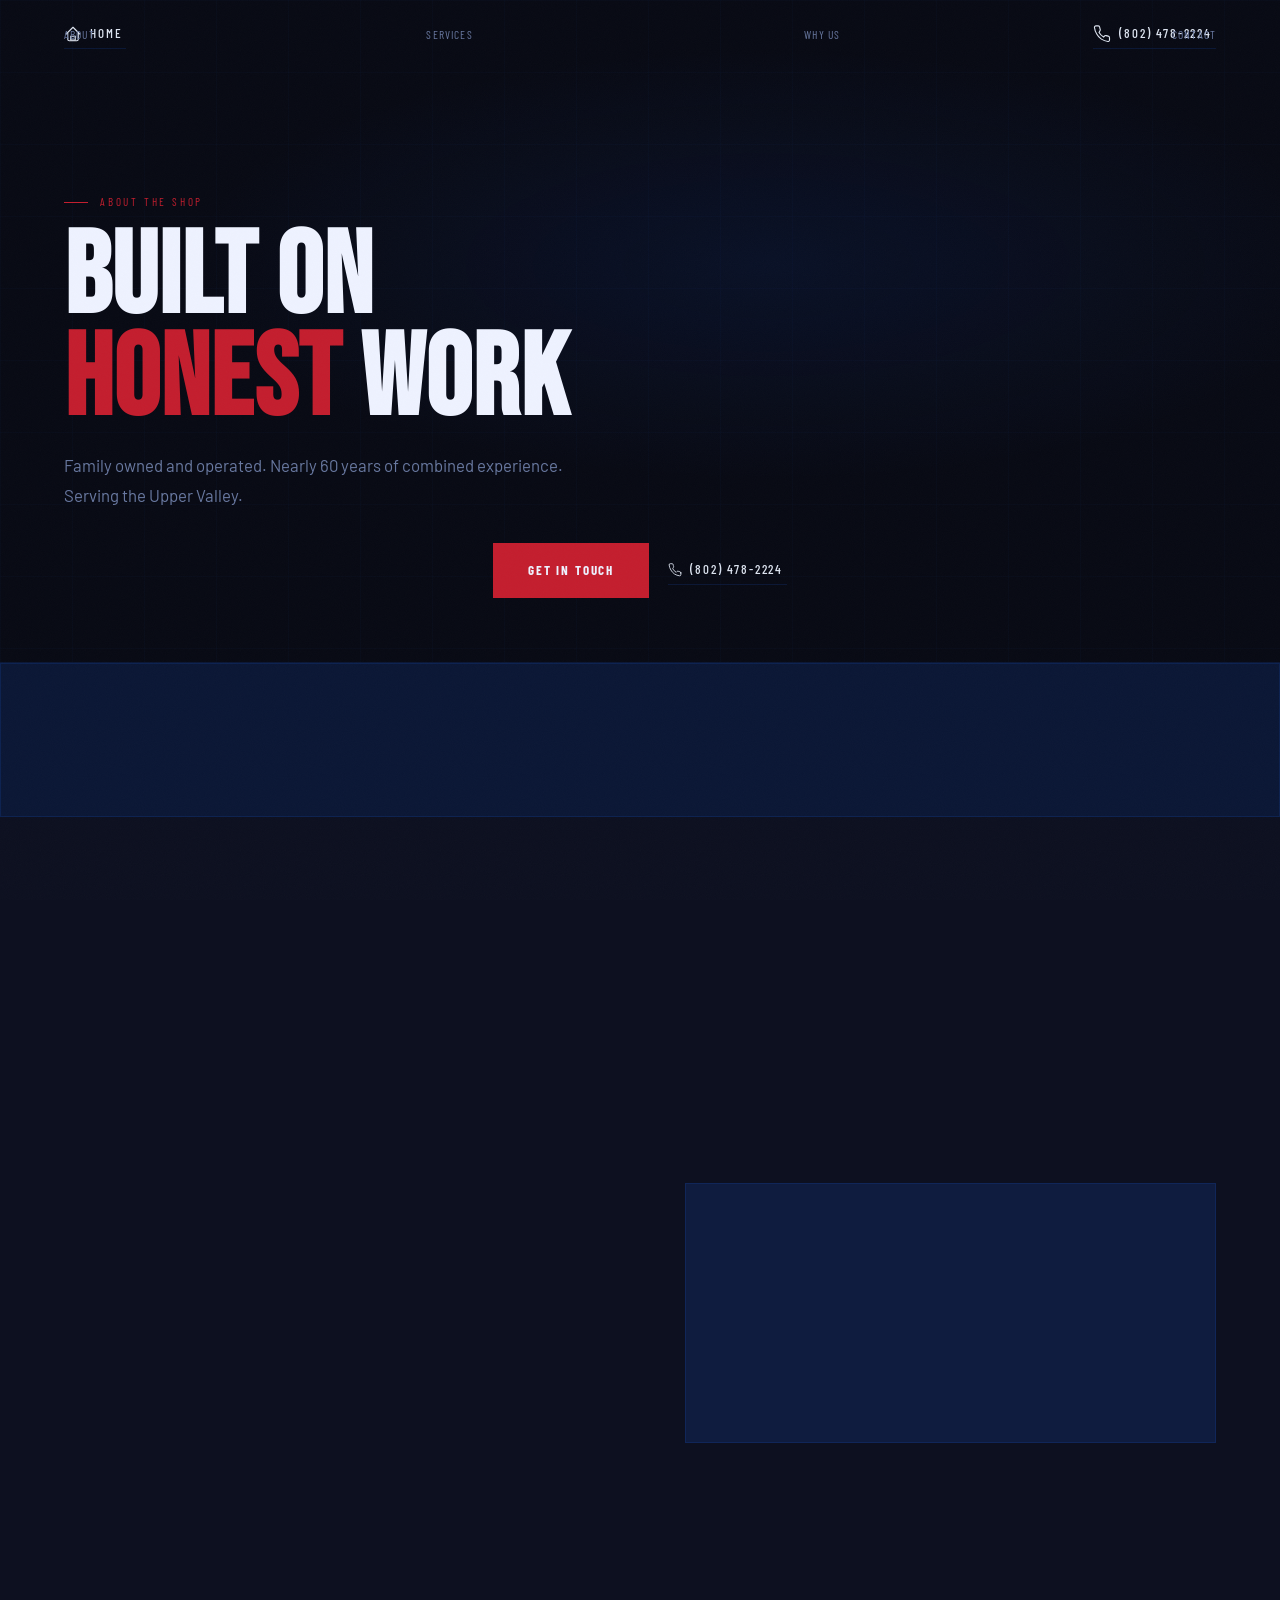
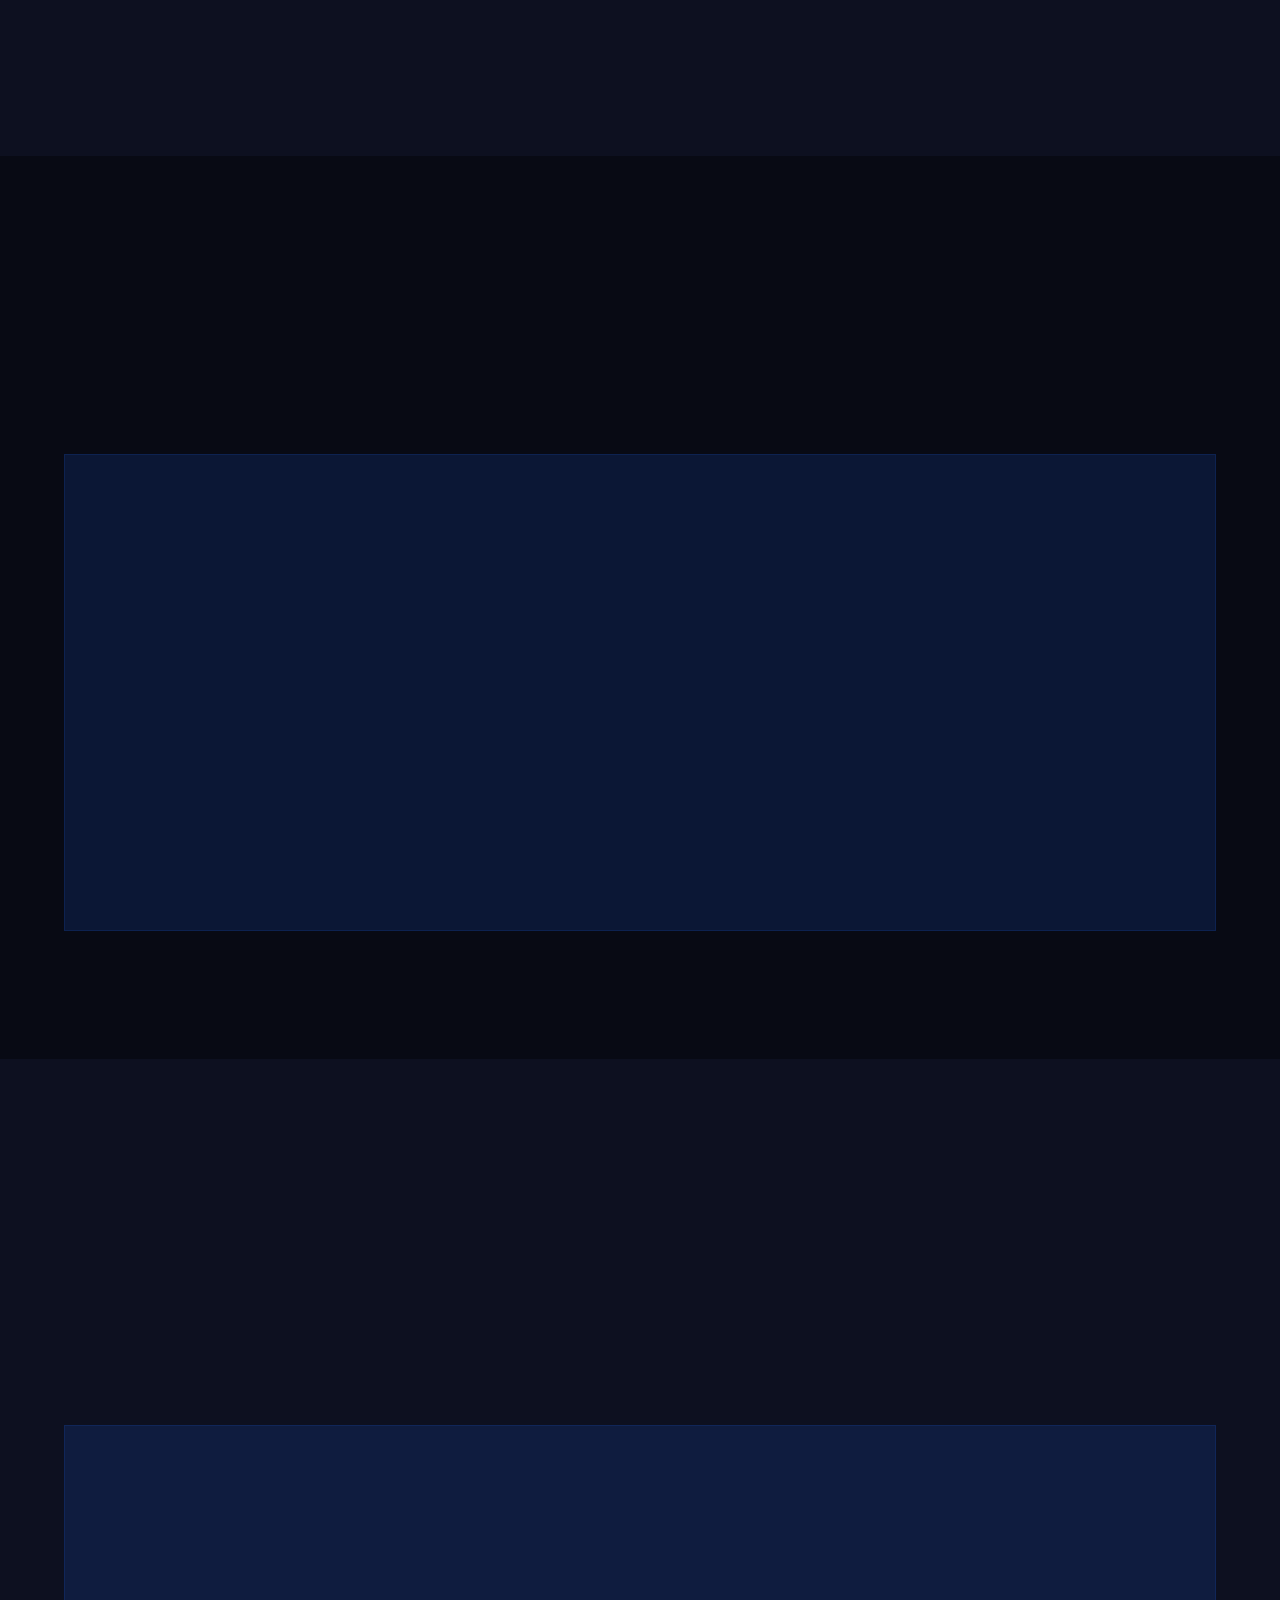
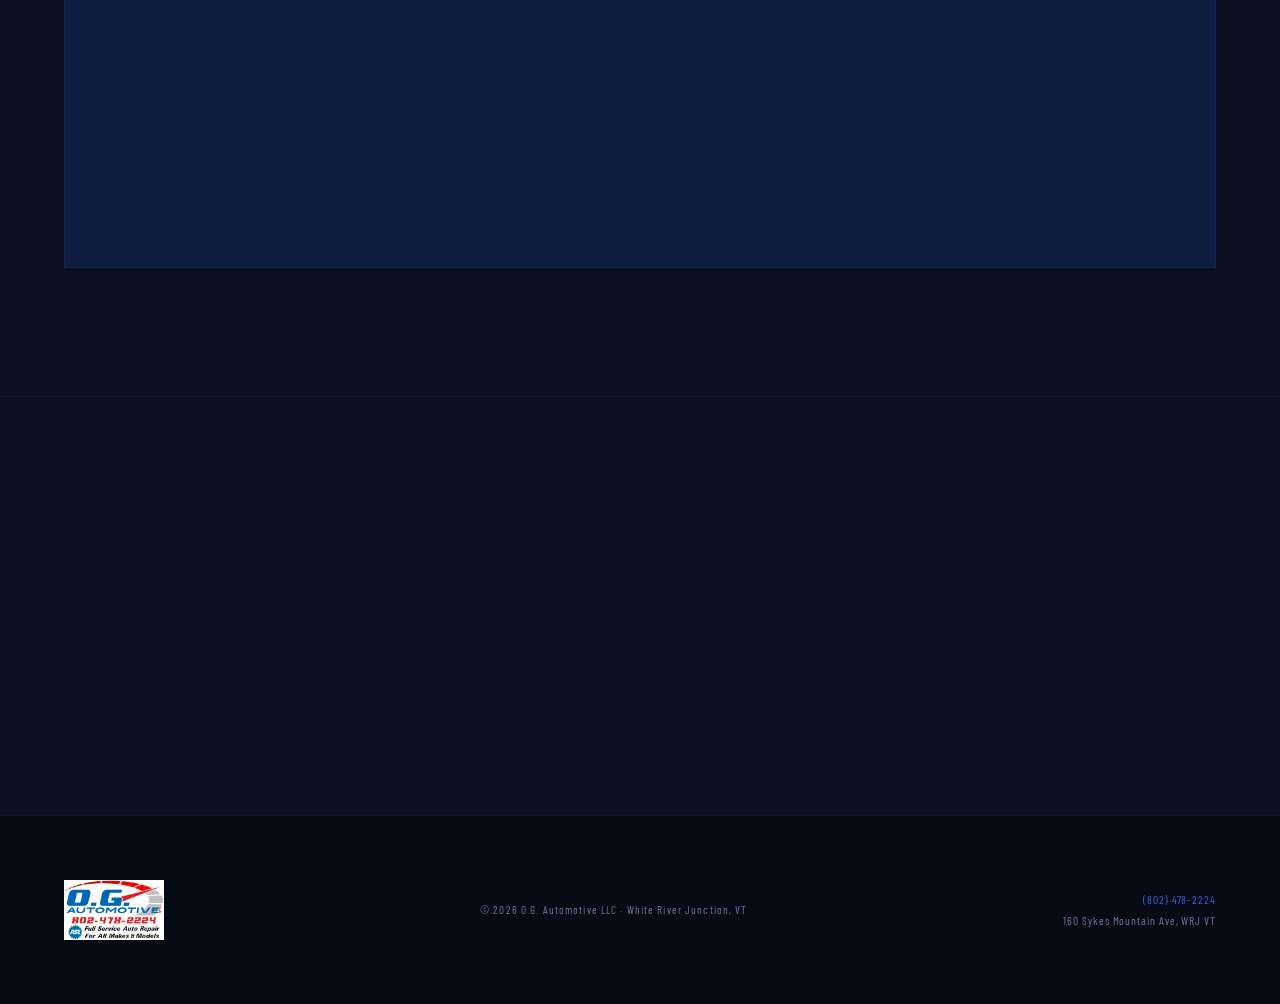
==== about.html @ ff028fd9 "Style home button like phone button with icon + text Home button now uses btn-ghost nav-btn classes " ====
<!DOCTYPE html>
<html lang="en">
<head>
  <meta charset="UTF-8" /><meta name="viewport" content="width=device-width, initial-scale=1.0" />
  <link rel="icon" href="photos/logo.jpg" type="image/jpeg" />
  <title>About — O.G. Automotive LLC</title>
  <meta name="description" content="15+ years of honest auto repair in White River Junction, Vermont. Meet our ASE-certified team." />
  <link rel="preconnect" href="https://fonts.googleapis.com" /><link rel="preconnect" href="https://fonts.gstatic.com" crossorigin />
  <link href="https://fonts.googleapis.com/css2?family=Bebas+Neue&family=Barlow+Condensed:wght@300;400;500;600;700;800&family=Barlow:wght@300;400;500;600&display=swap" rel="stylesheet" />
  <link rel="stylesheet" href="styles.css?v=34" />
  <style>
    /* ── STORY ── */
    #story { background:var(--charcoal); }
    .story-grid { display:grid; grid-template-columns:1fr 1fr; gap:clamp(3rem,7vw,7rem); align-items:start; margin-top:clamp(2.5rem,5vw,4rem); }
    .story-text p { color:var(--muted); font-size:1.02rem; line-height:1.85; margin-bottom:1.3rem; }
    .story-text p strong { color:var(--text); font-weight:500; }
    .story-aside { display:flex; flex-direction:column; gap:1px; background:var(--border); border:1px solid var(--border); }
    .story-quote {
      background:var(--steel); padding:2rem 1.8rem; position:relative;
    }
    .story-quote::before { content:'"'; font-family:var(--ff-display); font-size:6rem; color:rgba(26,82,204,.1); position:absolute; top:-.5rem; left:1rem; line-height:1; pointer-events:none; }
    .story-quote p { font-size:1.1rem; color:var(--text); line-height:1.8; font-style:italic; margin-bottom:.75rem; }
    .story-quote cite { font-family:var(--ff-ui); font-size:.75rem; letter-spacing:.1em; text-transform:uppercase; color:var(--muted); font-style:normal; }
    .story-tag { background:var(--steel-mid); padding:1.5rem 1.8rem; }
    .story-tag p { font-family:var(--ff-ui); font-size:.75rem; letter-spacing:.12em; text-transform:uppercase; color:var(--muted); line-height:1.7; }
    @media (max-width:768px) { .story-grid { grid-template-columns:1fr; } }

    /* ── VALUES ── */
    #values { background:var(--bg); }
    .values-grid { display:grid; grid-template-columns:repeat(2,1fr); gap:1px; background:var(--border); border:1px solid var(--border); margin-top:clamp(2.5rem,5vw,4rem); }
    .value-card { background:var(--steel); padding:2.5rem 2rem; position:relative; overflow:hidden; transition:background .3s; }
    .value-card::before { content:''; position:absolute; bottom:0; left:0; width:0; height:3px; background:linear-gradient(90deg,var(--blue),var(--red)); transition:width .45s cubic-bezier(.16,1,.3,1); }
    .value-card:hover { background:var(--steel-mid); }
    .value-card:hover::before { width:100%; }
    .value-icon { width:40px; height:40px; color:var(--red); margin-bottom:1.2rem; }
    .value-title { font-family:var(--ff-display); font-size:1.9rem; color:var(--white); line-height:1; margin-bottom:.6rem; }
    .value-desc { font-size:.9rem; color:var(--muted); line-height:1.7; }
    @media (max-width:640px) { .values-grid { grid-template-columns:1fr; } }

    /* ── TEAM ── */
    #team { background:var(--charcoal); }
    .team-grid { display:grid; grid-template-columns:repeat(3,1fr); gap:1px; background:var(--border); border:1px solid var(--border); margin-top:clamp(2.5rem,5vw,4rem); }
    .team-card { background:var(--steel); overflow:hidden; transition:background .3s; }
    .team-card:hover { background:var(--steel-mid); }
    .team-photo { height:260px; background:var(--steel-mid); display:flex; align-items:center; justify-content:center; overflow:hidden; }
    .team-photo img { width:100%; height:100%; object-fit:cover; filter:grayscale(20%); transition:filter .4s; }
    .team-card:hover .team-photo img { filter:grayscale(0%); }
    .team-photo-placeholder { display:flex; flex-direction:column; align-items:center; gap:.5rem; }
    .team-photo-placeholder .initials { font-family:var(--ff-display); font-size:4rem; color:rgba(26,82,204,.2); line-height:1; }
    .team-info { padding:1.5rem; border-top:1px solid var(--border); }
    .team-name { font-family:var(--ff-display); font-size:1.7rem; color:var(--white); line-height:1; margin-bottom:.3rem; }
    .team-role { font-family:var(--ff-ui); font-size:.72rem; letter-spacing:.12em; text-transform:uppercase; color:var(--red); margin-bottom:.6rem; }
    .team-bio  { font-size:.88rem; color:var(--muted); line-height:1.65; }
    @media (max-width:768px) { .team-grid { grid-template-columns:1fr 1fr; } }
    @media (max-width:480px) { .team-grid { grid-template-columns:1fr; } }
  </style>
</head>
<body>
  <div class="grain" aria-hidden="true"></div>
  <div id="sbar"  aria-hidden="true"></div>
  <div id="c-dot" aria-hidden="true"></div>
  <div id="c-ring" aria-hidden="true"></div>

  <div class="nav-mobile" id="nav-mobile" style="display:none">
    <a href="about.html">About</a>
    <a href="services.html">Services</a>
    <a href="why-us.html">Why Us</a>
    <a href="contact.html">Contact</a>
    <a href="tel:8024782224" class="nav-mobile-phone">
      <svg width="16" height="16" viewBox="0 0 24 24" fill="none"><path d="M22 16.92v3a2 2 0 01-2.18 2 19.79 19.79 0 01-8.63-3.07A19.5 19.5 0 014.99 12 19.79 19.79 0 011.93 3.41 2 2 0 013.92 1.22h3a2 2 0 012 1.72 12.84 12.84 0 00.7 2.81 2 2 0 01-.45 2.11L8.09 9.91a16 16 0 006 6l1.27-1.27a2 2 0 012.11-.45 12.84 12.84 0 002.81.7A2 2 0 0122 16.92z" stroke="currentColor" stroke-width="1.5" stroke-linecap="square"/></svg>
      (802) 478-2224
    </a>
  </div>

  <nav id="nav">
    <div class="nav-toggle" id="nav-toggle" aria-label="Toggle menu" aria-expanded="false" role="button" tabindex="0">
      <span></span><span></span><span></span>
    </div>
        <a href="index.html" class="btn-ghost nav-btn nav-home">
      <svg width="18" height="18" viewBox="0 0 24 24" fill="none"><path d="M3 12l9-9 9 9M5 10v9a2 2 0 002 2h10a2 2 0 002-2v-9" stroke="currentColor" stroke-width="1.5" stroke-linecap="square" stroke-linejoin="round"/><path d="M9 15h6v5H9z" stroke="currentColor" stroke-width="1.5" stroke-linecap="square"/></svg>
      <span>Home</span>
    </a>
    <div class="nav-right">
      <a href="tel:8024782224" class="btn-ghost nav-btn">
        <svg width="18" height="18" viewBox="0 0 24 24" fill="none"><path d="M22 16.92v3a 2 2 0 01-2.18 2 19.79 19.79 0 01-8.63-3.07A19.5 19.5 0 014.99 12 19.79 19.79 0 011.93 3.41 2 2 0 013.92 1.22h3a2 2 0 012 1.72 12.84 12.84 0 00.7 2.81 2 2 0 01-.45 2.11L8.09 9.91a16 16 0 006 6l1.27-1.27a2 2 0 012.11-.45 12.84 12.84 0 002.81.7A2 2 0 0122 16.92z" stroke="currentColor" stroke-width="1.5" stroke-linecap="square"/></svg>
        <span>(802) 478-2224</span>
      </a>
    </div>
  </nav>

  <!-- PAGE HERO -->
  <div class="page-hero">
    <div class="page-hero-eyebrow">About the Shop</div>
    <h1 class="page-hero-title">Built on<br><span class="r">Honest</span> Work</h1>
    <p class="page-hero-sub">Family owned and operated. Nearly 60 years of combined experience. Serving the Upper Valley.</p>
    <div style="display:flex; align-items:center; justify-content:center; gap:1.2rem; flex-wrap:wrap; margin-top:2rem;"><a href="contact.html" class="btn-primary"><span>Get in Touch</span></a><a href="tel:8024782224" class="btn-ghost"><svg width="14" height="14" viewBox="0 0 24 24" fill="none" aria-hidden="true"><path d="M22 16.92v3a2 2 0 01-2.18 2 19.79 19.79 0 01-8.63-3.07A19.5 19.5 0 014.99 12 19.79 19.79 0 011.93 3.41 2 2 0 013.92 1.22h3a2 2 0 012 1.72 12.84 12.84 0 00.7 2.81 2 2 0 01-.45 2.11L8.09 9.91a16 16 0 006 6l1.27-1.27a2 2 0 012.11-.45 12.84 12.84 0 002.81.7A2 2 0 0122 16.92z" stroke="currentColor" stroke-width="1.5" stroke-linecap="square"/></svg>(802) 478-2224</a></div>
  </div>

  <!-- STATS BAR -->
  <section style="background:var(--bg); padding:0;">
    <div class="stats-grid">
      <div class="stat-cell reveal"><div class="stat-n" data-count="60"><span class="count-num">60</span><span class="accent">+</span></div><div class="stat-l">Yrs Combined Exp.</div></div>
      <div class="stat-cell reveal"><div class="stat-n"><span class="count-num">All</span></div><div class="stat-l">Makes &amp; Models</div></div>
      <div class="stat-cell reveal"><div class="stat-n"><span class="count-num">100</span><span class="accent">%</span></div><div class="stat-l">Honest Quotes</div></div>
      <div class="stat-cell reveal"><div class="stat-n"><span class="count-num">Family</span></div><div class="stat-l">Owned &amp; Operated</div></div>
    </div>
  </section>

  <!-- OUR STORY -->
  <section id="story">
    <div class="eyebrow reveal">Our Story</div>
    <h2 class="sec-title reveal">Where We<br>Come From</h2>
    <div class="story-grid">
      <div class="story-text">
        <p class="reveal">O.G. Automotive is a <strong>family owned and operated</strong> repair shop built on one idea: treat people the way you'd want to be treated. No runaround. No fake urgency. No selling parts someone doesn't need.</p>
        <p class="reveal">Our team brings <strong>almost 60 years of combined experience</strong> across all makes and models — domestic, import, old, and new. Whether it's a routine oil change, a state inspection, or a diagnosis nobody else could figure out, we handle it.</p>
        <p class="reveal">We're a newer shop to the Upper Valley, and we're here to earn your trust one job at a time. When you come in, you're talking to the people doing the work — not a service writer reading from a screen.</p>
        <p class="reveal">We tell customers what's actually going on — even when the answer is "it can wait." That kind of honesty is rare. We intend to keep it that way.</p>
      </div>
      <div class="story-aside">
        <div class="story-quote reveal">
          <p>"We fix cars. We don't fix what isn't broken. We don't guess. We look, we diagnose, we tell you straight."</p>
          <cite>— O.G. Automotive</cite>
        </div>
        <div class="story-tag reveal">
          <p>FAMILY OWNED &amp; OPERATED &nbsp;·&nbsp; ALL MAKES &amp; MODELS<br>WHITE RIVER JUNCTION, VT &nbsp;·&nbsp; UPPER VALLEY</p>
        </div>
      </div>
    </div>
  </section>

  <!-- VALUES -->
  <section id="values">
    <div class="eyebrow reveal">What We Stand For</div>
    <h2 class="sec-title reveal">Our Values</h2>
    <div class="values-grid">
      <div class="value-card reveal">
        <svg class="value-icon" viewBox="0 0 40 40" fill="none"><path d="M20 4l4 8 9 1.3-6.5 6.3 1.5 9L20 24.5l-8 4.1 1.5-9L7 13.3 16 12z" stroke="currentColor" stroke-width="1.5" stroke-linecap="square" stroke-linejoin="square"/></svg>
        <div class="value-title">Honesty First</div>
        <p class="value-desc">We tell you what's wrong, what it costs, and whether it actually needs to be done now. No unnecessary repairs, ever.</p>
      </div>
      <div class="value-card reveal">
        <svg class="value-icon" viewBox="0 0 40 40" fill="none"><path d="M8 20l8 8 16-16" stroke="currentColor" stroke-width="1.5" stroke-linecap="square" stroke-linejoin="square"/><circle cx="20" cy="20" r="16" stroke="currentColor" stroke-width="1.5"/></svg>
        <div class="value-title">Quality Work</div>
        <p class="value-desc">Done right the first time. We stand behind our repairs. If something isn't right, you come back and we make it right.</p>
      </div>
      <div class="value-card reveal">
        <svg class="value-icon" viewBox="0 0 40 40" fill="none"><rect x="6" y="10" width="28" height="22" stroke="currentColor" stroke-width="1.5"/><path d="M6 16h28M14 10V6M26 10V6" stroke="currentColor" stroke-width="1.5" stroke-linecap="square"/></svg>
        <div class="value-title">Fair Pricing</div>
        <p class="value-desc">You get a straight number before we start. No hidden shop fees, no surprise charges on the final bill.</p>
      </div>
      <div class="value-card reveal">
        <svg class="value-icon" viewBox="0 0 40 40" fill="none"><path d="M20 4C12 4 6 10 6 18c0 10 14 18 14 18s14-8 14-18c0-8-6-14-14-14z" stroke="currentColor" stroke-width="1.5" stroke-linecap="square"/><circle cx="20" cy="18" r="4" stroke="currentColor" stroke-width="1.5"/></svg>
        <div class="value-title">Local Pride</div>
        <p class="value-desc">We live and work in the Upper Valley. Our reputation is built one honest job at a time, and we intend to keep it.</p>
      </div>
    </div>
  </section>

  <!-- TEAM -->
  <section id="team">
    <div class="eyebrow reveal">The Team</div>
    <h2 class="sec-title reveal">Who Does<br>the Work</h2>
    <div class="team-grid">
      <div class="team-card reveal">
        <div class="team-photo">
          <img src="photos/team-1.jpg" alt="Lead Technician" onerror="this.style.display='none'"/>
          <div class="team-photo-placeholder"><div class="initials">OG</div></div>
        </div>
        <div class="team-info">
          <div class="team-name">Lead Technician</div>
          <div class="team-role">Owner &amp; Operator</div>
          <p class="team-bio">Decades of hands-on experience across all makes and models. Built this shop on the belief that honest work speaks for itself.</p>
        </div>
      </div>
      <div class="team-card reveal">
        <div class="team-photo">
          <img src="photos/team-2.jpg" alt="Technician" onerror="this.style.display='none'"/>
          <div class="team-photo-placeholder"><div class="initials">OG</div></div>
        </div>
        <div class="team-info">
          <div class="team-name">Technician</div>
          <div class="team-role">Full-Service Repair</div>
          <p class="team-bio">Experienced in diagnostics, brakes, suspension, and everything in between. If it needs fixing, it gets fixed right.</p>
        </div>
      </div>
      <div class="team-card reveal">
        <div class="team-photo">
          <img src="photos/team-3.jpg" alt="Service" onerror="this.style.display='none'"/>
          <div class="team-photo-placeholder"><div class="initials">OG</div></div>
        </div>
        <div class="team-info">
          <div class="team-name">Service</div>
          <div class="team-role">Customer First</div>
          <p class="team-bio">Friendly, straightforward service from the moment you call to the moment you drive away. No surprises — just results.</p>
        </div>
      </div>
    </div>
  </section>

  <!-- CTA -->
  <div class="cta-banner">
    <div class="eyebrow eyebrow-center reveal">Let's Work Together</div>
    <h2 class="sec-title reveal">Ready to Book?</h2>
    <p class="reveal">Come in. No appointment needed for most jobs. Or give us a call — we'll get you sorted.</p>
    <div class="cta-actions reveal">
      <a href="contact.html" class="btn-primary"><span>Get in Touch</span></a>
      <a href="tel:8024782224" class="btn-blue"><span>(802) 478-2224</span></a>
    </div>
  </div>

  <!-- FOOTER -->
  <footer>
    <div class="footer-inner">
      <div class="footer-logo">
        <img src="photos/logo.jpg" alt="O.G. Automotive LLC" />
      </div>
      <nav class="footer-links"><a href="about.html">About</a><a href="services.html">Services</a><a href="why-us.html">Why Us</a><a href="contact.html">Contact</a></nav>
      <div class="footer-copy">&copy; <span id="yr"></span> O.G. Automotive LLC · White River Junction, VT</div>
      <div class="footer-right"><a href="tel:8024782224">(802) 478-2224</a><br>160 Sykes Mountain Ave, WRJ VT</div>
    </div>
  </footer>

  <script src="https://cdnjs.cloudflare.com/ajax/libs/gsap/3.12.5/gsap.min.js"></script>
  <script src="https://cdnjs.cloudflare.com/ajax/libs/gsap/3.12.5/ScrollTrigger.min.js"></script>
  <script src="main.js?v=34"></script>
</body>
</html>
---- styles.css ----
/* ═══════════════════════════════════════════════════════
   O.G. AUTOMOTIVE — SHARED STYLES
   ═══════════════════════════════════════════════════════ */

:root {
  --blue:        #1a52cc;
  --blue-dark:   #1340a8;
  --blue-light:  #2a64e0;
  --red:         #c41e2e;
  --red-light:   #de2438;
  --silver:      #8ea8c8;
  --bg:          #080a14;
  --charcoal:    #0d1020;
  --steel:       #141826;
  --steel-mid:   #1a2030;
  --steel-light: #1e2638;
  --text:        #dde4f0;
  --muted:       #6878a0;
  --white:       #eef2ff;
  --border:      rgba(26,82,204,.18);
  --ff-display:  'Bebas Neue', sans-serif;
  --ff-ui:       'Barlow Condensed', sans-serif;
  --ff-body:     'Barlow', sans-serif;
}

*, *::before, *::after { margin:0; padding:0; box-sizing:border-box; }
html { scroll-behavior:smooth; }
body {
  background:var(--bg); color:var(--text);
  font-family:var(--ff-body); font-size:16px;
  line-height:1.8; overflow-x:hidden; cursor:auto;
}
@media (hover:none) { body { cursor:auto; } }
a { color:inherit; text-decoration:none; }
img { display:block; max-width:100%; }
::selection { background:var(--blue); color:var(--white); }

/* ── GRAIN ─────────────────────────────────────────────── */
.grain {
  position:fixed; inset:0; z-index:9999; pointer-events:none;
  background-image:url("data:image/svg+xml,%3Csvg viewBox='0 0 256 256' xmlns='http://www.w3.org/2000/svg'%3E%3Cfilter id='n'%3E%3CfeTurbulence type='fractalNoise' baseFrequency='0.85' numOctaves='4' stitchTiles='stitch'/%3E%3C/filter%3E%3Crect width='100%25' height='100%25' filter='url(%23n)'/%3E%3C/svg%3E");
  background-size:200px; opacity:.022;
}

/* ── CURSOR ────────────────────────────────────────────── */
#c-dot { display:none; }
#c-ring { display:none; }

/* ── SCROLL BAR ────────────────────────────────────────── */
#sbar {
  position:fixed; top:0; left:0; z-index:9998;
  height:2px; width:0%;
  background:linear-gradient(90deg,var(--blue),var(--red));
}

/* ── NAVIGATION ────────────────────────────────────────── */
nav {
  position:fixed; top:0; left:0; right:0; z-index:900;
  display:flex;
  justify-content:space-between;
  align-items:center;
  padding:0 clamp(1.5rem,5vw,4rem); height:70px;
  border-bottom:1px solid transparent;
  transition:background .4s,border-color .4s,backdrop-filter .4s;
}
nav.scrolled {
  background:rgba(8,10,20,.94);
  border-color:var(--border);
  backdrop-filter:blur(14px);
}
.nav-toggle {
  display:none; flex-direction:column; gap:5px; cursor:pointer;
  width:32px; height:32px; justify-content:center; grid-column:1;
  background:none; border:none; padding:4px;
}
.nav-toggle span { width:100%; height:2px; background:var(--white); transition:all .3s; border-radius:1px; display:block; }
.nav-toggle.open span:nth-child(1) { transform:rotate(45deg) translate(8px,8px); }
.nav-toggle.open span:nth-child(2) { opacity:0; }
.nav-toggle.open span:nth-child(3) { transform:rotate(-45deg) translate(7px,-7px); }
@media (max-width:768px) { .nav-toggle { display:flex; } }

@media (max-width:860px) { .nav-home { display:none !important; } }

.nav-right {
  display:flex; align-items:center; gap:1rem;
}
.nav-btn {
  font-size:.7rem; gap:.4rem;
}
.nav-cta {
  font-family:var(--ff-ui); font-size:.78rem;
  letter-spacing:.12em; text-transform:uppercase; font-weight:700;
  color:var(--white); background:var(--red); white-space:nowrap;
  padding:.55rem 1.4rem; transition:background .2s;
}
.nav-cta:hover { background:var(--red-light); }

/* mobile full-screen overlay — display:none is the ONLY reliable hide */
.nav-mobile {
  display:none !important;
  position:fixed; top:0; left:0; width:100%; height:100%; z-index:800;
  background:var(--bg);
  flex-direction:column; align-items:center; justify-content:center;
  gap:2rem;
  visibility:hidden !important;
  pointer-events:none !important;
}
.nav-mobile.open {
  display:flex !important;
  visibility:visible !important;
  pointer-events:auto !important;
  animation:navSlideIn .4s cubic-bezier(.16,1,.3,1) forwards;
}
@keyframes navSlideIn {
  from { opacity:0; transform:translateX(6%); }
  to   { opacity:1; transform:translateX(0); }
}
.nav-mobile a {
  font-family:var(--ff-display); font-size:3rem;
  color:var(--white); letter-spacing:.05em; transition:color .2s;
}
.nav-mobile a:hover { color:var(--red); }

@media (max-width:860px) {
  nav { justify-content:space-between; }
  .nav-links,.nav-cta { display:none; }
  .nav-toggle { display:flex; }
}

/* ── CAR ANIMATION ─────────────────────────────────────── */
.car-container {
  position:absolute; top:50%; left:50%; transform:translate(-50%,-50%);
  width:clamp(200px, 50vw, 600px); max-width:600px; z-index:4;
  pointer-events:none;
}
.car-svg { width:100%; height:auto; display:block; }
.car-part {
  transform-origin:center;
  will-change:transform,opacity;
}

/* ── CONTACT REACH CARDS ───────────────────────────────── */
.reach-grid {
  display:grid; grid-template-columns:repeat(2,1fr);
  gap:1px; background:var(--border); border:1px solid var(--border);
  margin-top:clamp(2.5rem,5vw,4rem);
}
.reach-card {
  background:var(--steel); padding:2.5rem 2rem;
  display:flex; flex-direction:column; gap:.7rem;
  transition:background .25s; color:inherit;
}
.reach-card:hover { background:var(--steel-mid); }
.reach-card svg { color:var(--blue-light); flex-shrink:0; }
.rc-label {
  font-family:var(--ff-ui); font-size:.68rem; letter-spacing:.15em;
  text-transform:uppercase; color:var(--muted);
}
.rc-val { font-size:.96rem; color:var(--text); line-height:1.65; }
a.reach-card .rc-val { color:var(--blue-light); font-weight:600; font-size:1.05rem; }
a.reach-card:hover .rc-val { color:var(--red); }
@media (max-width:580px) { .reach-grid { grid-template-columns:1fr; } }

/* ── PAGE HERO (inner pages) ───────────────────────────── */
.page-hero {
  padding: clamp(8rem,15vw,12rem) clamp(1.5rem,5vw,4rem) clamp(3rem,5vw,5rem);
  background:
    radial-gradient(ellipse 70% 50% at 60% 40%, rgba(26,82,204,.1) 0%, transparent 65%),
    var(--bg);
  position:relative; overflow:hidden;
  border-bottom:1px solid var(--border);
}
.page-hero::before {
  content:''; position:absolute; inset:0;
  background-image:
    linear-gradient(rgba(26,82,204,.03) 1px, transparent 1px),
    linear-gradient(90deg, rgba(26,82,204,.03) 1px, transparent 1px);
  background-size:72px 72px;
  pointer-events:none;
}
.page-hero-eyebrow {
  font-family:var(--ff-ui); font-size:.7rem;
  letter-spacing:.25em; text-transform:uppercase;
  color:var(--red); margin-bottom:1rem;
  display:flex; align-items:center; gap:.75rem;
  position:relative;
}
.page-hero-eyebrow::before { content:''; width:24px; height:1px; background:var(--red); }
.page-hero-title {
  font-family:var(--ff-display);
  font-size:clamp(3.5rem,9vw,9rem);
  line-height:.88; color:var(--white);
  position:relative; letter-spacing:.01em;
}
.page-hero-title .r { color:var(--red); }
.page-hero-title .b { color:var(--blue-light); }
.page-hero-sub {
  font-size:1.05rem; color:var(--muted);
  max-width:540px; line-height:1.8; margin-top:1.2rem;
  position:relative;
}

/* ── MARQUEE ───────────────────────────────────────────── */
.marquee-strip {
  overflow:hidden; background:var(--red);
  padding:.8rem 0;
}
.marquee-track {
  display:flex; width:max-content;
  animation:marquee 22s linear infinite;
}
.marquee-track:hover { animation-play-state:paused; }
.marquee-item {
  display:flex; align-items:center; gap:1.5rem;
  padding:0 2rem; white-space:nowrap;
  font-family:var(--ff-ui); font-size:.78rem;
  font-weight:700; letter-spacing:.16em; text-transform:uppercase;
  color:var(--white);
}
.marquee-sep { width:4px; height:4px; background:rgba(255,255,255,.4); }
@keyframes marquee { 0%{transform:translateX(0)} 100%{transform:translateX(-50%)} }

/* ── SECTION BASE ──────────────────────────────────────── */
section { padding:clamp(4rem,10vw,8rem) clamp(1.5rem,5vw,4rem); }

.eyebrow {
  font-family:var(--ff-ui); font-size:.7rem;
  letter-spacing:.25em; text-transform:uppercase;
  color:var(--red); margin-bottom:1rem;
  display:flex; align-items:center; gap:.75rem;
}
.eyebrow::before { content:''; width:24px; height:1px; background:var(--red); }

.sec-title {
  font-family:var(--ff-display);
  font-size:clamp(2.8rem,6vw,6rem);
  line-height:.9; color:var(--white); letter-spacing:.01em;
}

.reveal { opacity:0; transform:translateY(36px); }

/* ── BUTTONS ───────────────────────────────────────────── */
.btn-primary {
  font-family:var(--ff-ui); font-size:.82rem;
  letter-spacing:.14em; text-transform:uppercase; font-weight:700;
  color:var(--white); background:var(--red);
  padding:1rem 2.2rem;
  display:inline-flex; align-items:center; gap:.6rem;
  position:relative; overflow:hidden; transition:color .35s;
}
.btn-primary::before {
  content:''; position:absolute; inset:0;
  background:var(--blue-dark);
  transform:translateX(-101%);
  transition:transform .35s cubic-bezier(.16,1,.3,1);
}
.btn-primary:hover::before { transform:translateX(0); }
.btn-primary > * { position:relative; z-index:1; }

.btn-blue {
  font-family:var(--ff-ui); font-size:.82rem;
  letter-spacing:.14em; text-transform:uppercase; font-weight:700;
  color:var(--white); background:var(--blue);
  padding:1rem 2.2rem;
  display:inline-flex; align-items:center; gap:.6rem;
  transition:background .2s;
}
.btn-blue:hover { background:var(--blue-light); }

.btn-ghost {
  font-family:var(--ff-ui); font-size:.82rem;
  letter-spacing:.14em; text-transform:uppercase; font-weight:500;
  color:var(--text); display:inline-flex; align-items:center; gap:.5rem;
  border-bottom:1px solid var(--border); padding:2px 4px 2px 0; transition:color .2s;
  cursor:pointer; user-select:none; -webkit-user-select:none;
}
.btn-ghost svg { transition:transform .25s; flex-shrink:0; }
.btn-ghost:hover { color:var(--blue-light); }
.btn-ghost:hover svg { transform:translateX(4px); }
.btn-ghost:active { color:var(--white); }

/* ── STATS GRID ────────────────────────────────────────── */
.stats-grid {
  display:grid; grid-template-columns:repeat(4,1fr);
  gap:1px; background:var(--border); border:1px solid var(--border);
}
.stat-cell {
  background:var(--steel); padding:2rem 1.5rem;
  position:relative; overflow:hidden; transition:background .25s;
}
.stat-cell::after {
  content:''; position:absolute; bottom:0; left:0;
  width:0; height:3px;
  background:linear-gradient(90deg,var(--blue),var(--red));
  transition:width .5s cubic-bezier(.16,1,.3,1);
}
.stat-cell:hover { background:var(--steel-mid); }
.stat-cell:hover::after { width:100%; }
.stat-n { font-family:var(--ff-display); font-size:clamp(2.5rem,5vw,4rem); color:var(--white); line-height:1; margin-bottom:.25rem; }
.stat-n .accent { color:var(--red); }
.stat-l { font-family:var(--ff-ui); font-size:.68rem; letter-spacing:.15em; text-transform:uppercase; color:var(--muted); }

/* ── SERVICE CARDS ─────────────────────────────────────── */
.services-grid {
  display:grid; grid-template-columns:repeat(3,1fr);
  gap:1px; background:var(--border); border:1px solid var(--border);
}
.svc-card {
  background:var(--steel); padding:clamp(1.8rem,3vw,2.5rem);
  position:relative; overflow:hidden; transition:background .3s; cursor:default;
}
.svc-card::before {
  content:''; position:absolute; bottom:0; left:0;
  width:0; height:3px;
  background:linear-gradient(90deg,var(--blue),var(--red));
  transition:width .45s cubic-bezier(.16,1,.3,1);
}
.svc-card:hover { background:var(--steel-mid); }
.svc-card:hover::before { width:100%; }
.svc-num  { font-family:var(--ff-display); font-size:.68rem; letter-spacing:.15em; color:rgba(196,30,46,.35); margin-bottom:.5rem; }
.svc-icon { width:44px; height:44px; color:var(--blue-light); margin-bottom:1.4rem; }
.svc-name { font-family:var(--ff-display); font-size:clamp(1.6rem,3vw,2.1rem); color:var(--white); line-height:1; margin-bottom:.7rem; }
.svc-desc { font-size:.9rem; color:var(--muted); line-height:1.7; }

@media (max-width:900px) { .services-grid { grid-template-columns:1fr 1fr; } }
@media (max-width:520px)  { .services-grid { grid-template-columns:1fr; } }

/* ── TESTIMONIALS ──────────────────────────────────────── */
.slider-wrap { position:relative; overflow:hidden; }
.slider-track { display:flex; transition:transform .6s cubic-bezier(.16,1,.3,1); }
.slide { flex:0 0 100%; padding:0 1rem; }
.testi-card {
  background:var(--steel); border:1px solid var(--border);
  padding:clamp(2rem,4vw,3rem); text-align:left; position:relative;
}
.testi-card::before {
  content:'"'; font-family:var(--ff-display); font-size:8rem;
  color:rgba(26,82,204,.08);
  position:absolute; top:-1.5rem; left:1.5rem; line-height:1; pointer-events:none;
}
.testi-stars  { color:var(--red); letter-spacing:.15em; font-size:.88rem; margin-bottom:1.2rem; }
.testi-text   { font-size:clamp(1rem,2vw,1.12rem); color:var(--text); line-height:1.85; margin-bottom:1.5rem; }
.testi-author { display:flex; align-items:center; gap:.9rem; }
.author-av {
  width:40px; height:40px;
  background:linear-gradient(135deg,var(--blue),var(--red));
  display:flex; align-items:center; justify-content:center;
  font-family:var(--ff-display); font-size:1rem; color:var(--white); flex-shrink:0;
}
.author-name { font-family:var(--ff-ui); font-size:.88rem; letter-spacing:.08em; color:var(--white); font-weight:600; }
.author-tag  { font-size:.76rem; color:var(--muted); }

.slider-ctrl { display:flex; align-items:center; justify-content:center; gap:1.5rem; margin-top:2rem; }
.slider-btn {
  width:44px; height:44px; border:1px solid var(--border);
  background:var(--steel); color:var(--muted);
  display:flex; align-items:center; justify-content:center;
  cursor:pointer; transition:background .2s,color .2s,border-color .2s;
}
.slider-btn:hover { background:var(--red); color:var(--white); border-color:var(--red); }
.slider-dots { display:flex; gap:.5rem; }
.slider-dot { width:20px; height:2px; background:var(--border); cursor:pointer; transition:background .2s,width .2s; }
.slider-dot.active { background:var(--red); width:32px; }

/* ── CTA BANNER ────────────────────────────────────────── */
.cta-banner {
  background:var(--charcoal); border-top:1px solid var(--border);
  padding:clamp(3rem,7vw,6rem) clamp(1.5rem,5vw,4rem);
  text-align:center;
}
.cta-banner .sec-title { margin-bottom:1rem; }
.cta-banner p { color:var(--muted); margin-bottom:2rem; font-size:1.05rem; }
.cta-actions { display:flex; align-items:center; justify-content:center; gap:1.2rem; flex-wrap:wrap; }

/* ── CONTACT FORM ──────────────────────────────────────── */
.contact-grid {
  display:grid; grid-template-columns:1fr 1.2fr;
  gap:clamp(3rem,7vw,7rem); align-items:start;
  margin-top:clamp(2.5rem,5vw,4rem);
}
.contact-info p { color:var(--muted); line-height:1.85; margin-bottom:2rem; }
.contact-details { display:flex; flex-direction:column; gap:1rem; }
.contact-item {
  display:flex; align-items:flex-start; gap:1rem;
  padding:1.2rem; border:1px solid var(--border);
  background:var(--steel); transition:border-color .2s;
}
.contact-item:hover { border-color:rgba(26,82,204,.35); }
.contact-item svg { color:var(--blue-light); flex-shrink:0; margin-top:2px; }
.ci-label { font-family:var(--ff-ui); font-size:.68rem; letter-spacing:.15em; text-transform:uppercase; color:var(--muted); margin-bottom:.2rem; }
.ci-val   { font-size:.92rem; color:var(--text); line-height:1.55; }
.ci-val a:hover { color:var(--blue-light); }

.contact-form { display:flex; flex-direction:column; gap:0; }
.form-row { display:grid; grid-template-columns:1fr 1fr; gap:1px; }
.form-grp { position:relative; }
.form-grp + .form-grp { margin-top:1px; }
.form-grp label {
  font-family:var(--ff-ui); font-size:.66rem; letter-spacing:.18em;
  text-transform:uppercase; color:var(--muted); display:block;
  padding:.9rem .9rem 0; background:var(--steel);
  border:1px solid var(--border); border-bottom:none;
}
.form-grp input,
.form-grp select,
.form-grp textarea {
  width:100%; background:var(--steel);
  border:1px solid var(--border); border-top:none;
  color:var(--text); font-family:var(--ff-body); font-size:.92rem;
  padding:.75rem .9rem; outline:none; appearance:none;
  transition:border-color .2s,background .2s;
}
.form-grp input:focus,
.form-grp select:focus,
.form-grp textarea:focus { border-color:rgba(26,82,204,.5); background:var(--steel-mid); }
.form-grp select option { background:var(--steel); }
.form-grp textarea { resize:vertical; min-height:120px; }
.form-submit { margin-top:1.5rem; }
.form-submit .btn-primary { width:100%; justify-content:center; }
.form-msg { margin-top:1rem; font-family:var(--ff-ui); font-size:.78rem; letter-spacing:.1em; display:none; }
.form-msg.ok  { color:#4caf50; display:block; }
.form-msg.err { color:#f44336; display:block; }

@media (max-width:768px) { .contact-grid { grid-template-columns:1fr; } .form-row { grid-template-columns:1fr; } }

/* ── FOOTER ────────────────────────────────────────────── */
footer {
  background:var(--bg); border-top:1px solid var(--border);
  padding:clamp(2.5rem,5vw,4rem) clamp(1.5rem,5vw,4rem);
}
.footer-inner { display:flex; align-items:center; justify-content:space-between; flex-wrap:wrap; gap:1.5rem; }
.footer-logo {
  display:flex; align-items:center;
  color:var(--white);
}
.footer-logo img { height:60px; width:auto; object-fit:contain; }
.footer-logo span.r { color:var(--red); }
.footer-links { display:flex; gap:2rem; }
.footer-links a { font-family:var(--ff-ui); font-size:.72rem; letter-spacing:.1em; text-transform:uppercase; color:var(--muted); transition:color .2s; }
.footer-links a:hover { color:var(--white); }
.footer-copy  { font-family:var(--ff-ui); font-size:.7rem; letter-spacing:.1em; color:var(--muted); }
.footer-right { font-family:var(--ff-ui); font-size:.72rem; letter-spacing:.08em; color:var(--muted); text-align:right; }
.footer-right a { color:var(--blue-light); }
.footer-right a:hover { color:var(--red); }

@media (max-width:768px) { .footer-links { display:none; } }
@media (max-width:540px) { .footer-inner { flex-direction:column; text-align:center; } .footer-right { text-align:center; } }


/* ── EYEBROW CENTERED ──────────────────────────────────── */
.eyebrow-center { justify-content:center; }
.eyebrow-center::before { display:none; }



/* ── ANIMATION INITIAL STATES ───────────────────────────── */
.svc-card { opacity:.6; filter:blur(6px); }
[data-scale] { transform:scale(0.85); }
[data-parallax] { will-change:transform; }

/* ── MOBILE BUTTON STACK ───────────────────────────────── */
@media (max-width:480px) {
  .cta-actions,
  .cta-btns { flex-direction:column; align-items:stretch; }
  .cta-actions .btn-primary,
  .cta-actions .btn-blue,
  .cta-btns .btn-primary,
  .cta-btns .btn-blue { justify-content:center; }
  .hero-actions { flex-direction:column; align-items:flex-start; gap:.75rem; }
}

/* ── REDUCED MOTION ────────────────────────────────────── */
@media (prefers-reduced-motion:reduce) {
  *,*::before,*::after { animation-duration:.01ms!important; animation-iteration-count:1!important; transition-duration:.01ms!important; }
  .reveal { opacity:1; transform:none; }
}
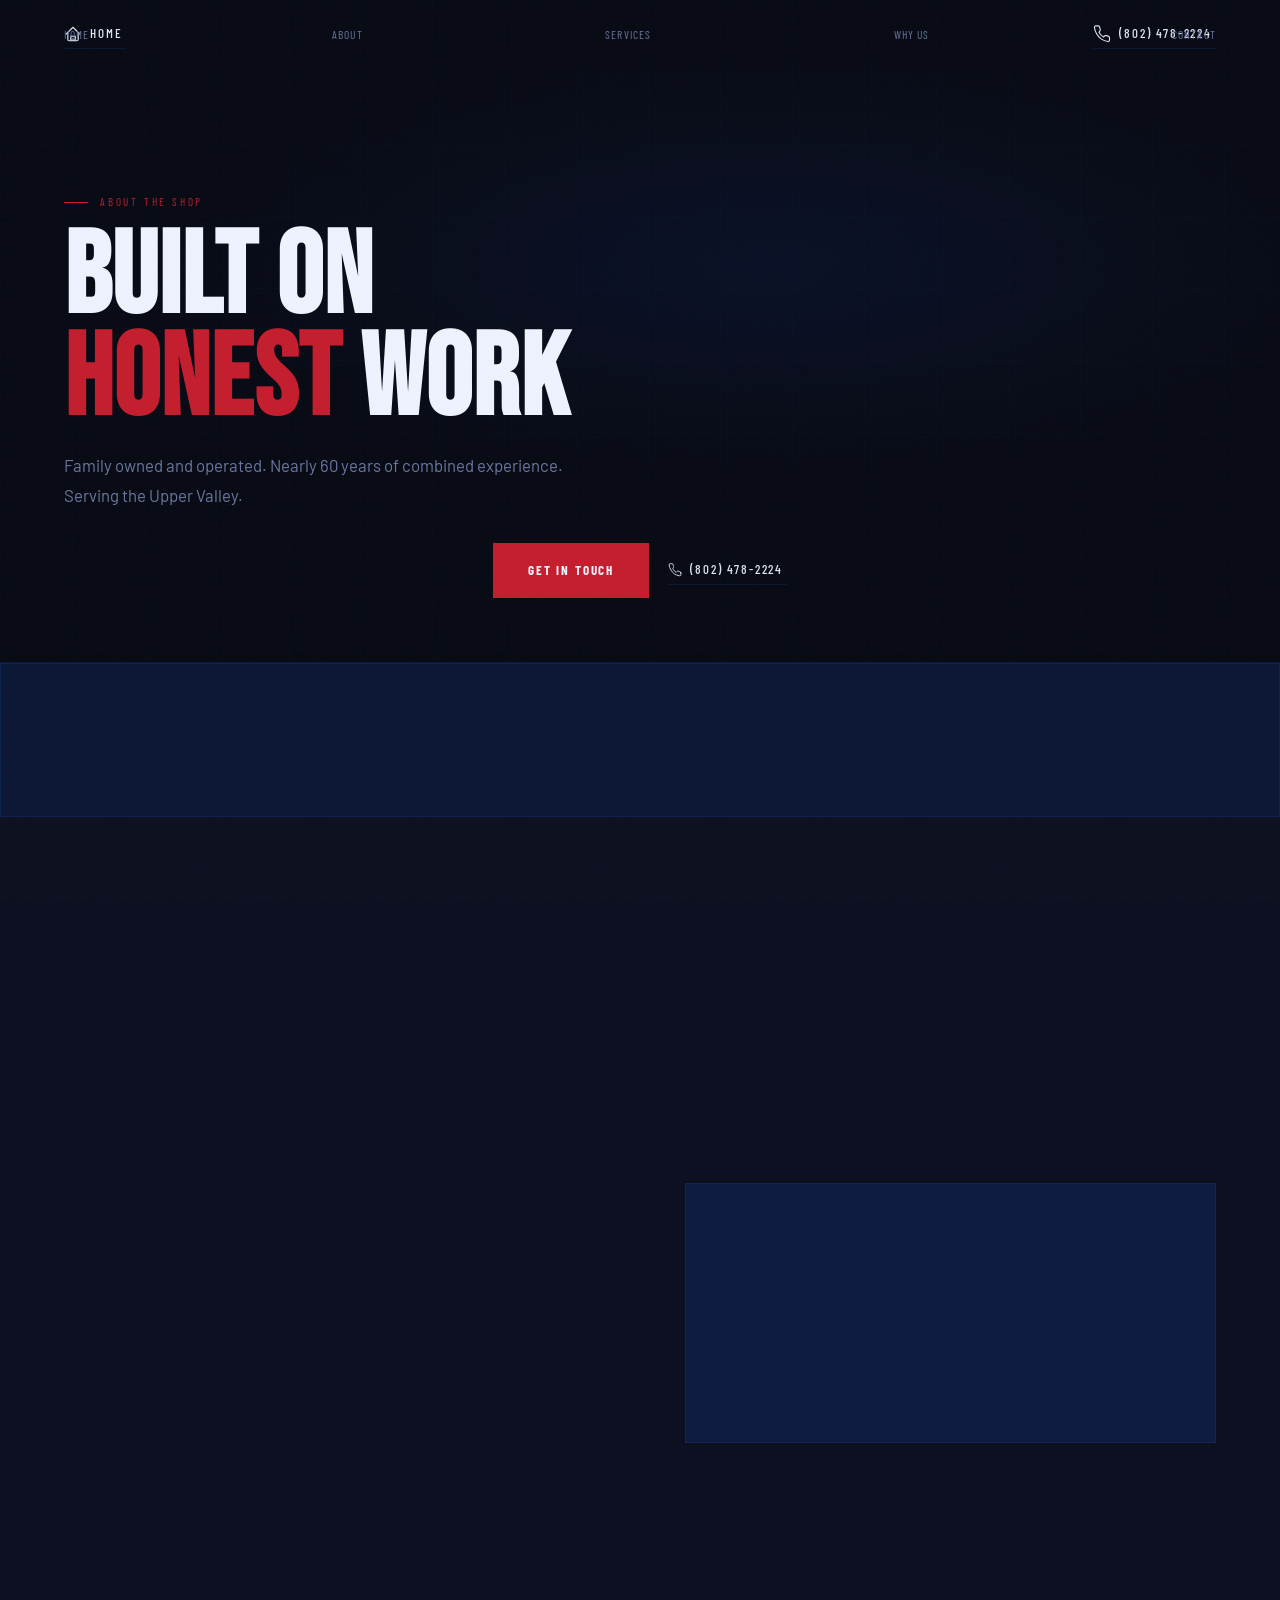
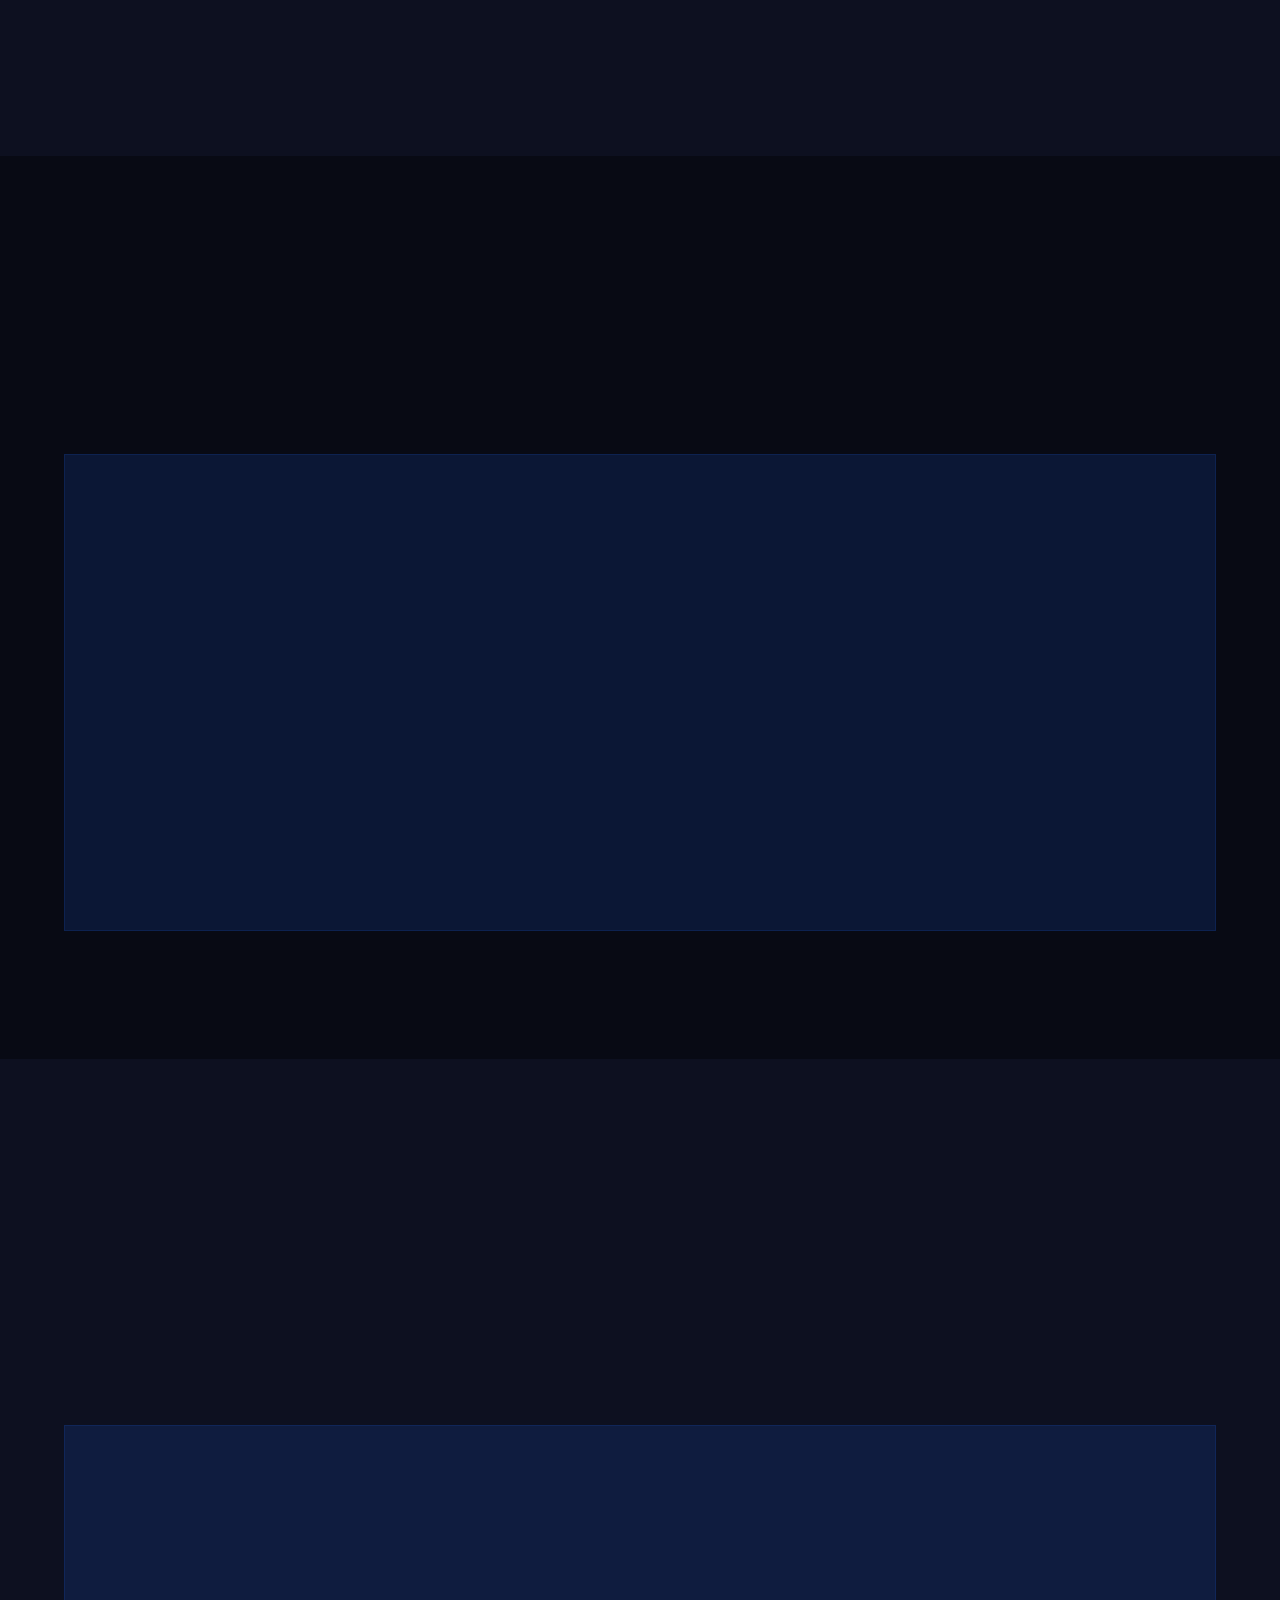
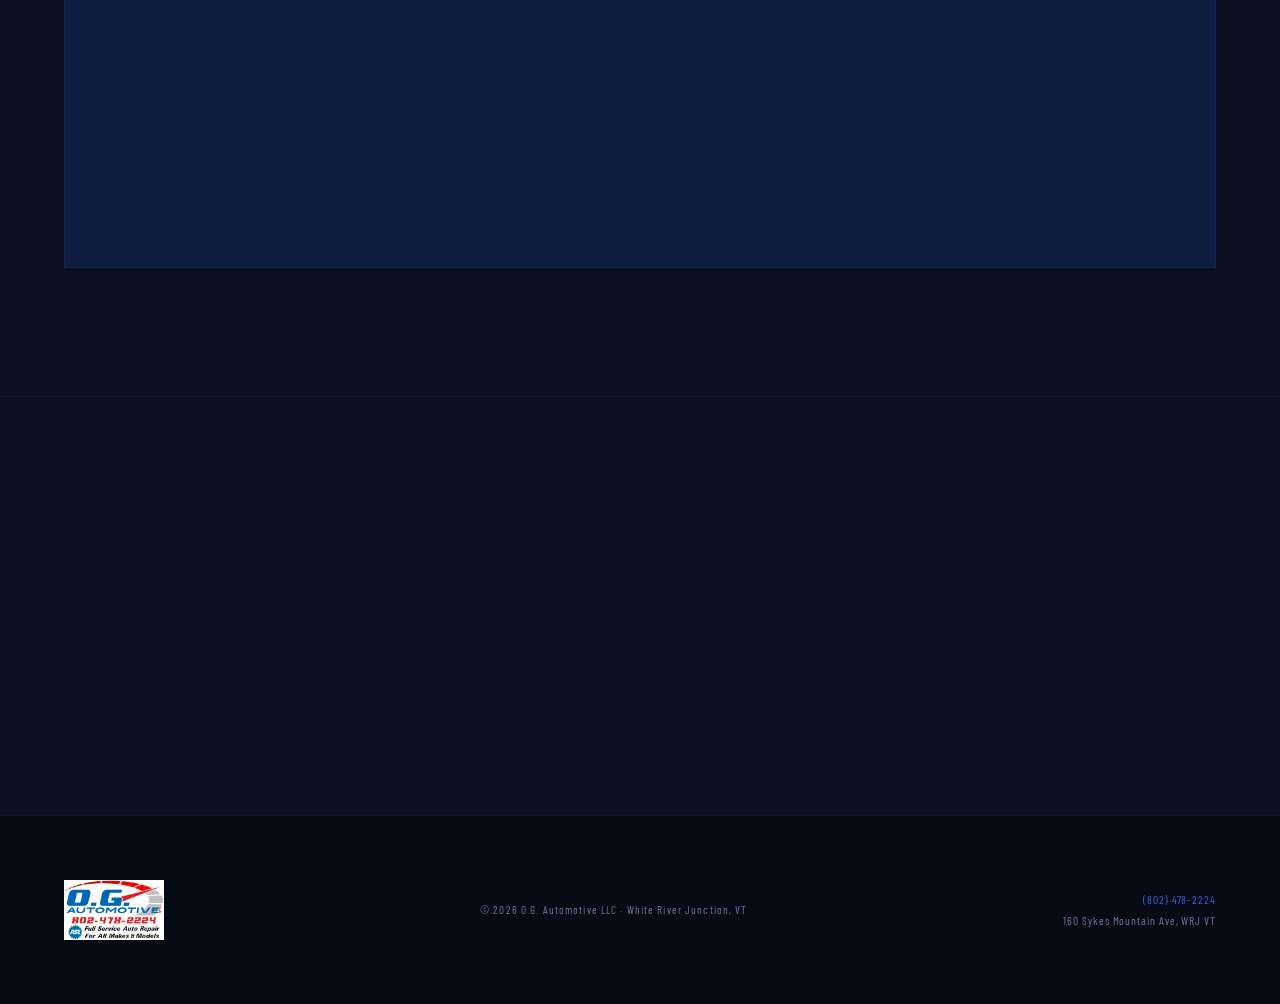
==== commit 1aea5566: "Add Home link to mobile hamburger menu on all pages Co-Authored-By: Claude Haiku 4.5 <noreply@anthro" ====
--- a/about.html
+++ b/about.html
@@ -7,7 +7,7 @@
   <meta name="description" content="15+ years of honest auto repair in White River Junction, Vermont. Meet our ASE-certified team." />
   <link rel="preconnect" href="https://fonts.googleapis.com" /><link rel="preconnect" href="https://fonts.gstatic.com" crossorigin />
   <link href="https://fonts.googleapis.com/css2?family=Bebas+Neue&family=Barlow+Condensed:wght@300;400;500;600;700;800&family=Barlow:wght@300;400;500;600&display=swap" rel="stylesheet" />
-  <link rel="stylesheet" href="styles.css?v=34" />
+  <link rel="stylesheet" href="styles.css?v=35" />
   <style>
     /* ── STORY ── */
     #story { background:var(--charcoal); }
@@ -62,6 +62,7 @@
   <div id="c-ring" aria-hidden="true"></div>
 
   <div class="nav-mobile" id="nav-mobile" style="display:none">
+    <a href="index.html">Home</a>
     <a href="about.html">About</a>
     <a href="services.html">Services</a>
     <a href="why-us.html">Why Us</a>
@@ -215,7 +216,8 @@
       <div class="footer-logo">
         <img src="photos/logo.jpg" alt="O.G. Automotive LLC" />
       </div>
-      <nav class="footer-links"><a href="about.html">About</a><a href="services.html">Services</a><a href="why-us.html">Why Us</a><a href="contact.html">Contact</a></nav>
+      <nav class="footer-links"><a href="index.html">Home</a>
+    <a href="about.html">About</a><a href="services.html">Services</a><a href="why-us.html">Why Us</a><a href="contact.html">Contact</a></nav>
       <div class="footer-copy">&copy; <span id="yr"></span> O.G. Automotive LLC · White River Junction, VT</div>
       <div class="footer-right"><a href="tel:8024782224">(802) 478-2224</a><br>160 Sykes Mountain Ave, WRJ VT</div>
     </div>
@@ -223,6 +225,6 @@
 
   <script src="https://cdnjs.cloudflare.com/ajax/libs/gsap/3.12.5/gsap.min.js"></script>
   <script src="https://cdnjs.cloudflare.com/ajax/libs/gsap/3.12.5/ScrollTrigger.min.js"></script>
-  <script src="main.js?v=34"></script>
+  <script src="main.js?v=35"></script>
 </body>
 </html>
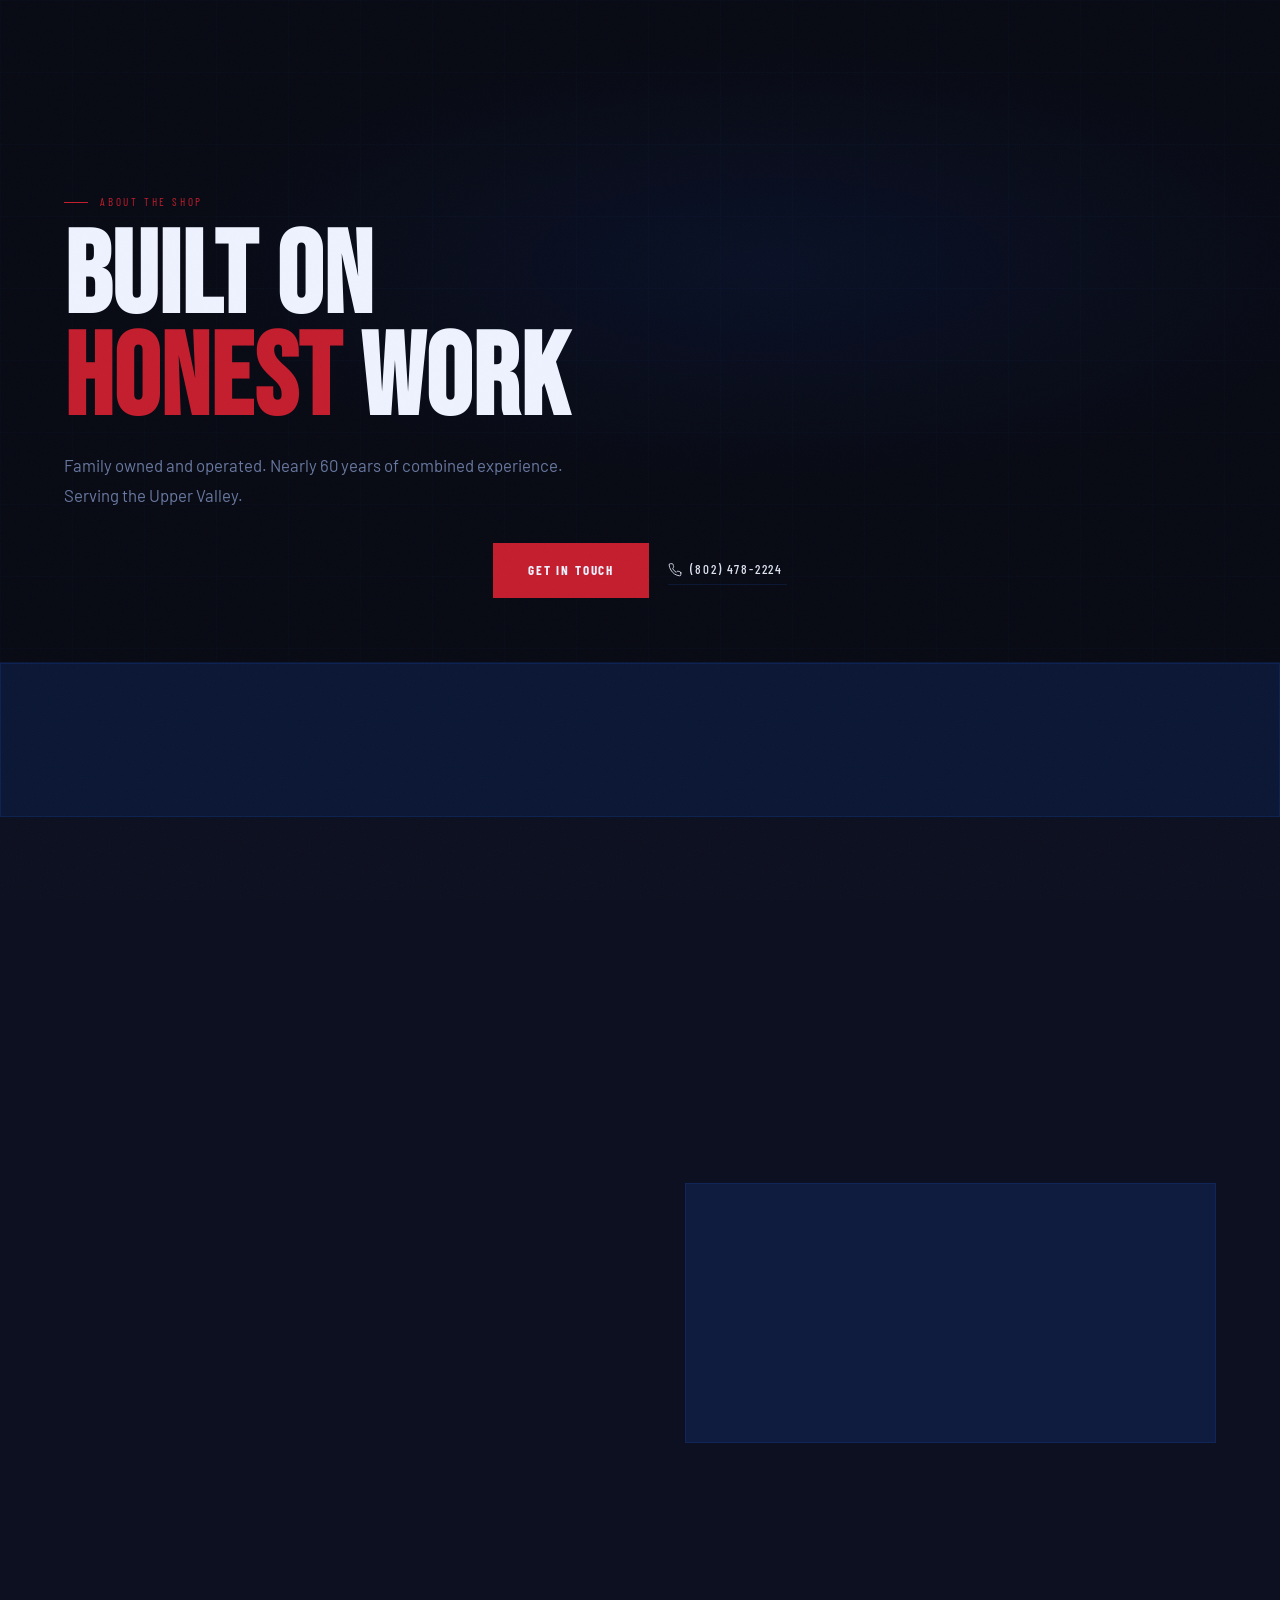
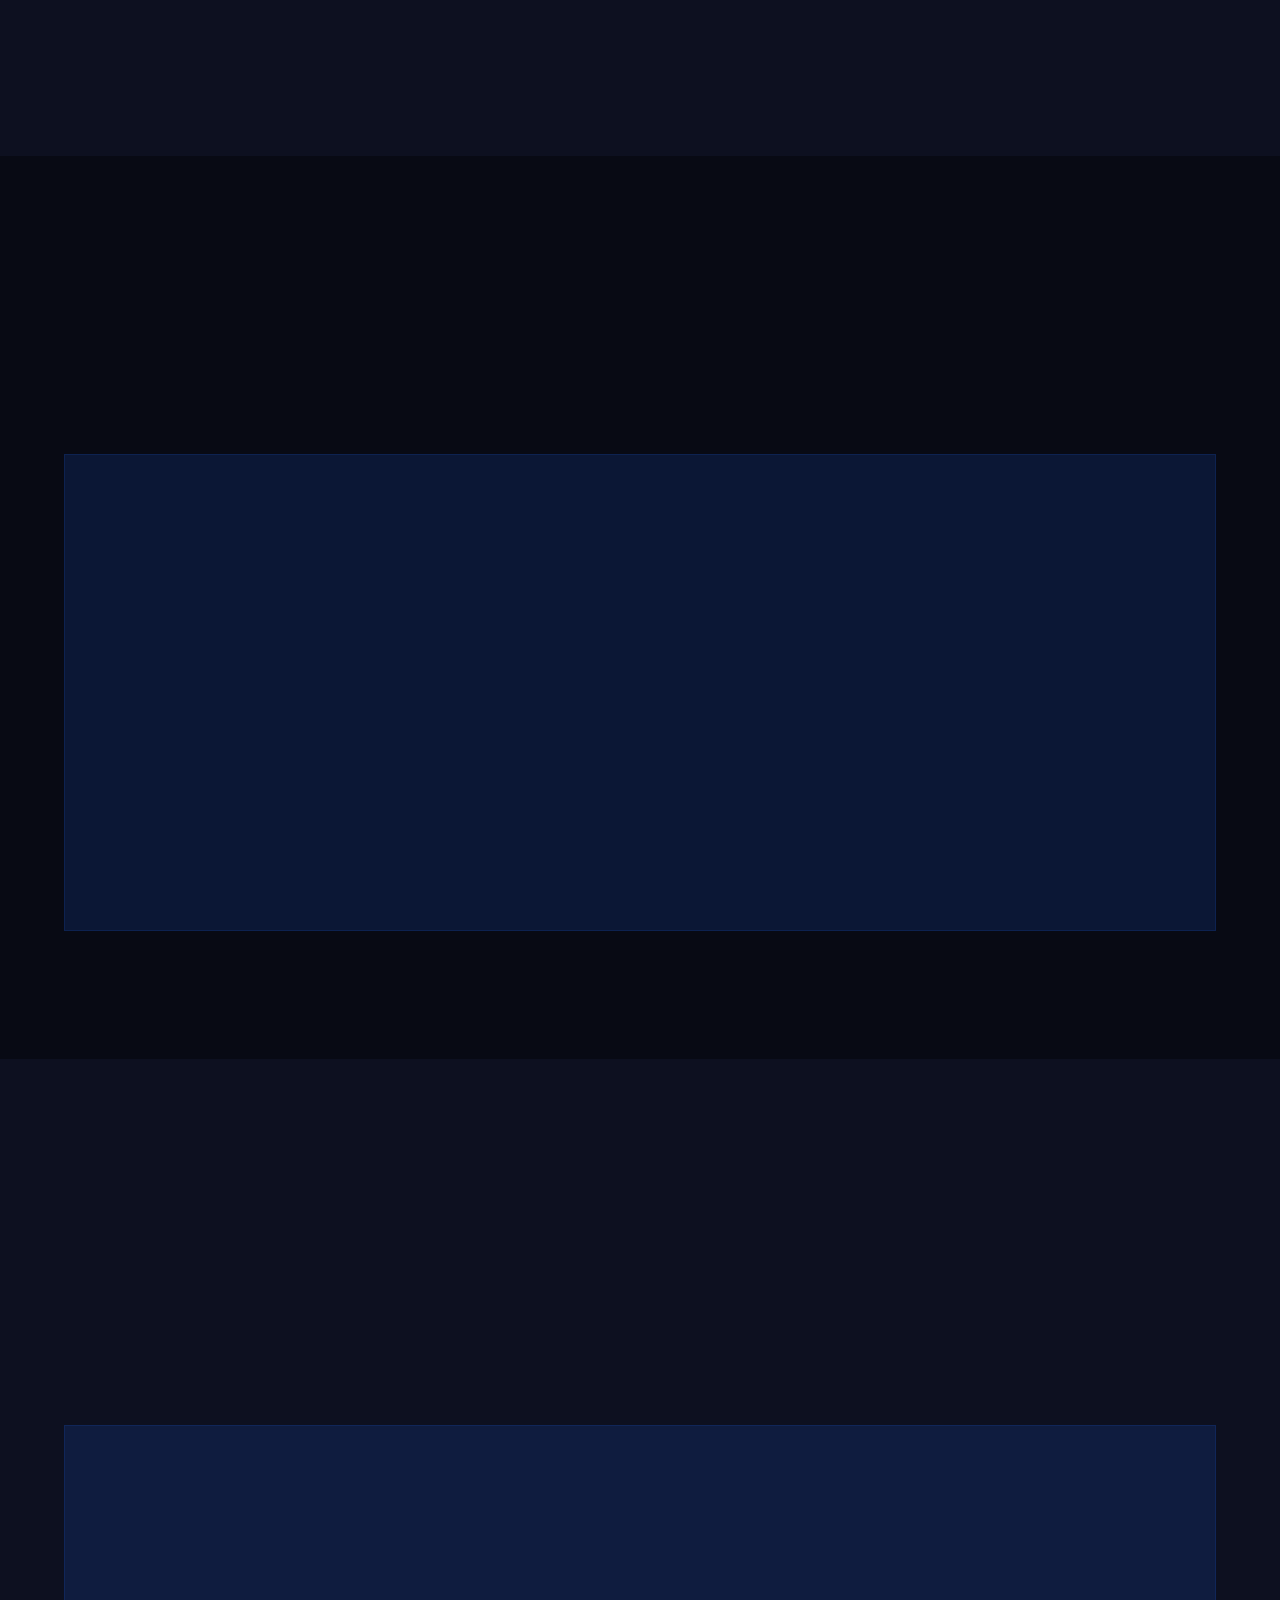
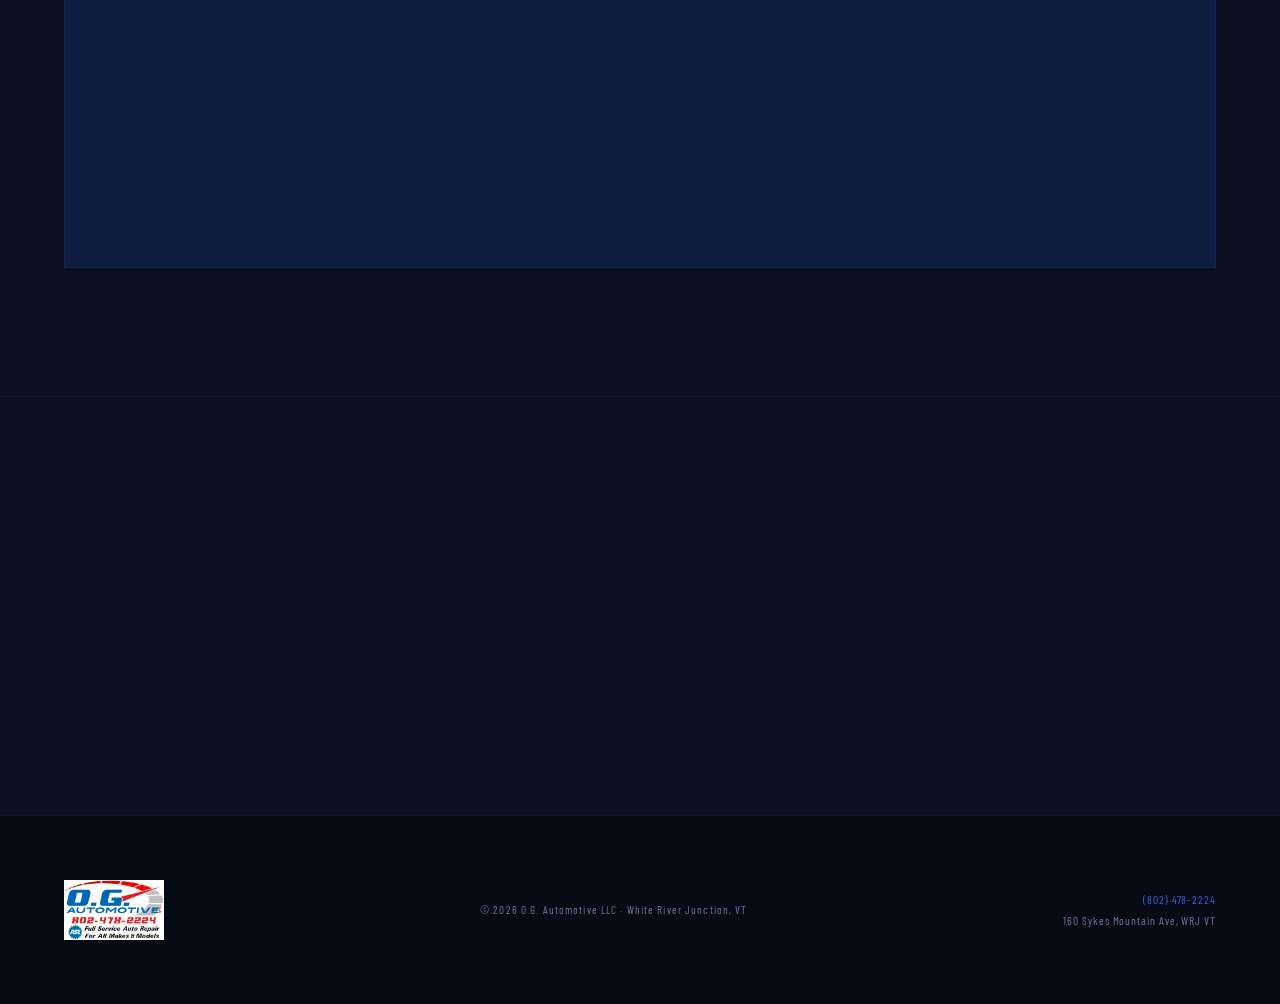
==== commit 81155a64: "Hide entire nav bar on desktop, keep for mobile only Co-Authored-By: Claude Haiku 4.5 <noreply@anthr" ====
--- a/about.html
+++ b/about.html
@@ -7,7 +7,7 @@
   <meta name="description" content="15+ years of honest auto repair in White River Junction, Vermont. Meet our ASE-certified team." />
   <link rel="preconnect" href="https://fonts.googleapis.com" /><link rel="preconnect" href="https://fonts.gstatic.com" crossorigin />
   <link href="https://fonts.googleapis.com/css2?family=Bebas+Neue&family=Barlow+Condensed:wght@300;400;500;600;700;800&family=Barlow:wght@300;400;500;600&display=swap" rel="stylesheet" />
-  <link rel="stylesheet" href="styles.css?v=35" />
+  <link rel="stylesheet" href="styles.css?v=36" />
   <style>
     /* ── STORY ── */
     #story { background:var(--charcoal); }
@@ -225,6 +225,6 @@
 
   <script src="https://cdnjs.cloudflare.com/ajax/libs/gsap/3.12.5/gsap.min.js"></script>
   <script src="https://cdnjs.cloudflare.com/ajax/libs/gsap/3.12.5/ScrollTrigger.min.js"></script>
-  <script src="main.js?v=35"></script>
+  <script src="main.js?v=36"></script>
 </body>
 </html>
--- a/styles.css
+++ b/styles.css
@@ -79,7 +79,7 @@
 .nav-toggle.open span:nth-child(3) { transform:rotate(-45deg) translate(7px,-7px); }
 @media (max-width:768px) { .nav-toggle { display:flex; } }
 
-@media (max-width:860px) { .nav-home { display:none !important; } }
+@media (min-width:861px) { nav { display:none !important; } }
 
 .nav-right {
   display:flex; align-items:center; gap:1rem;
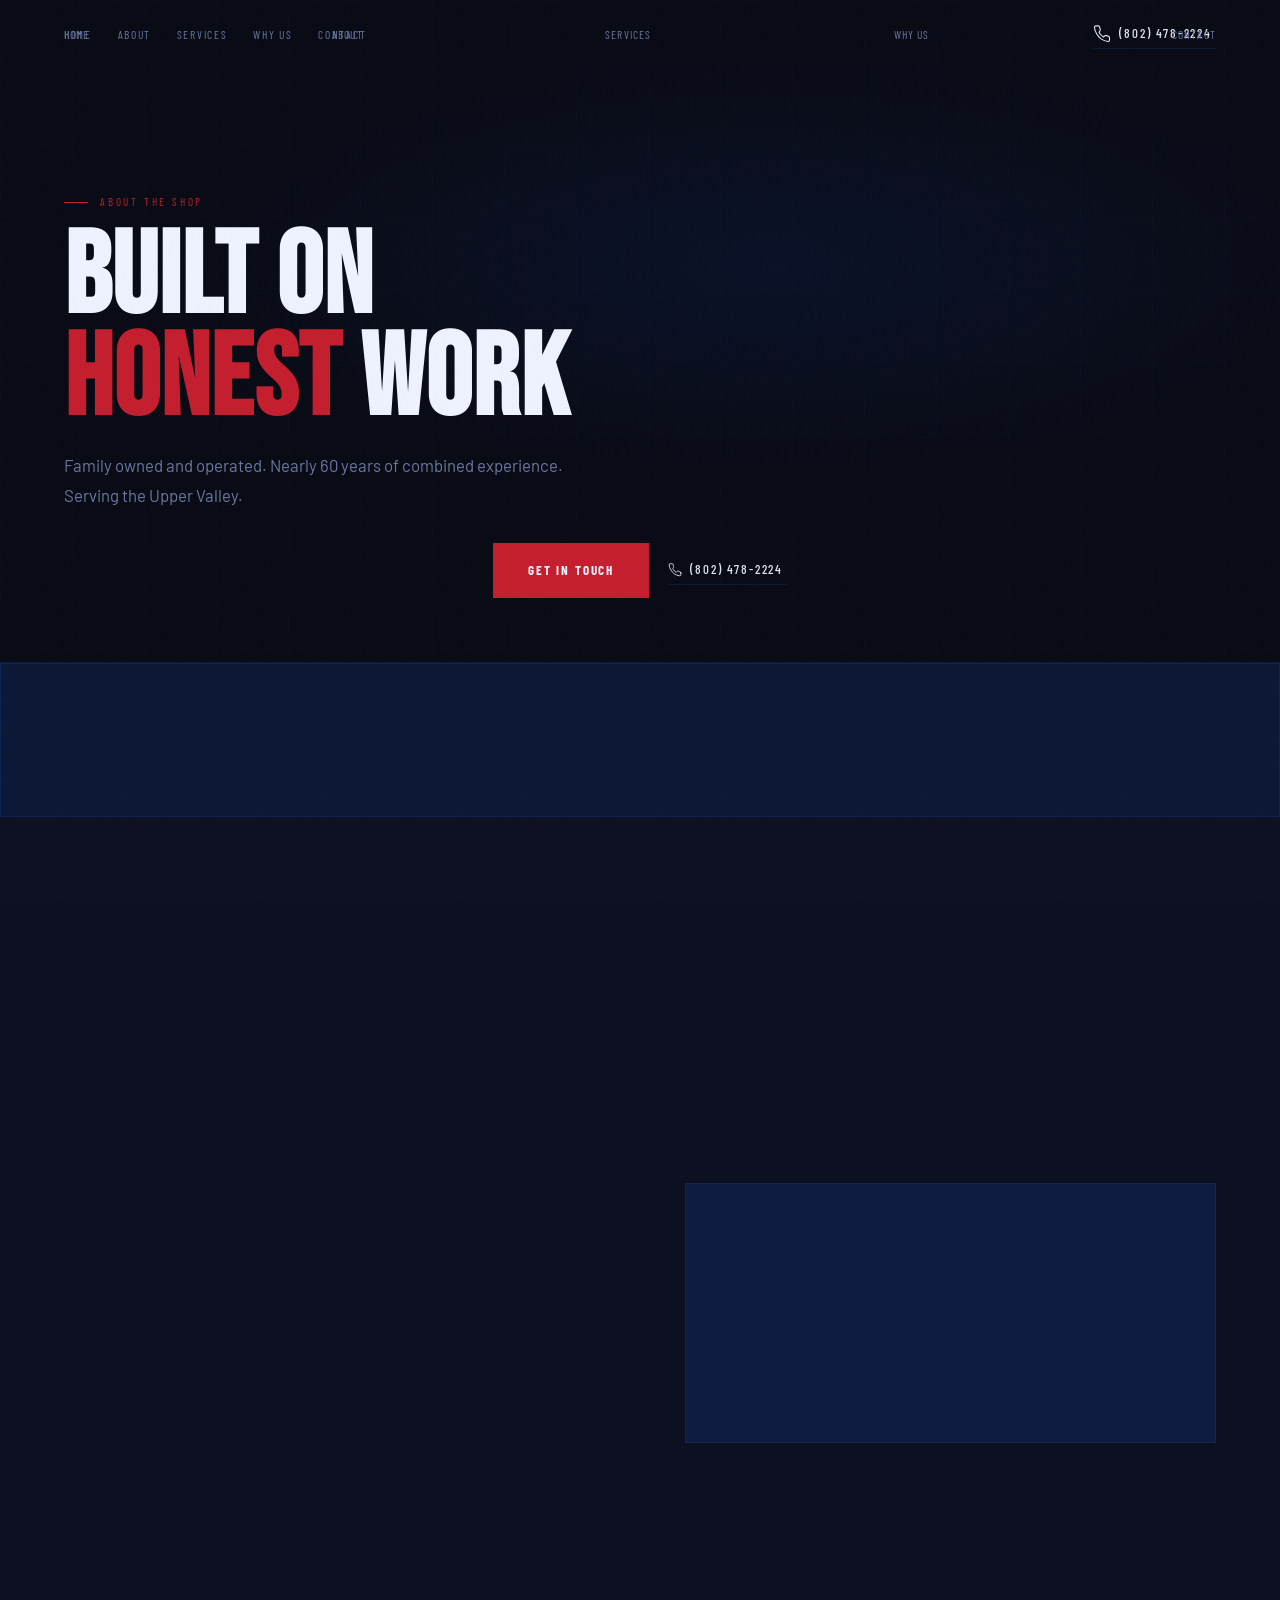
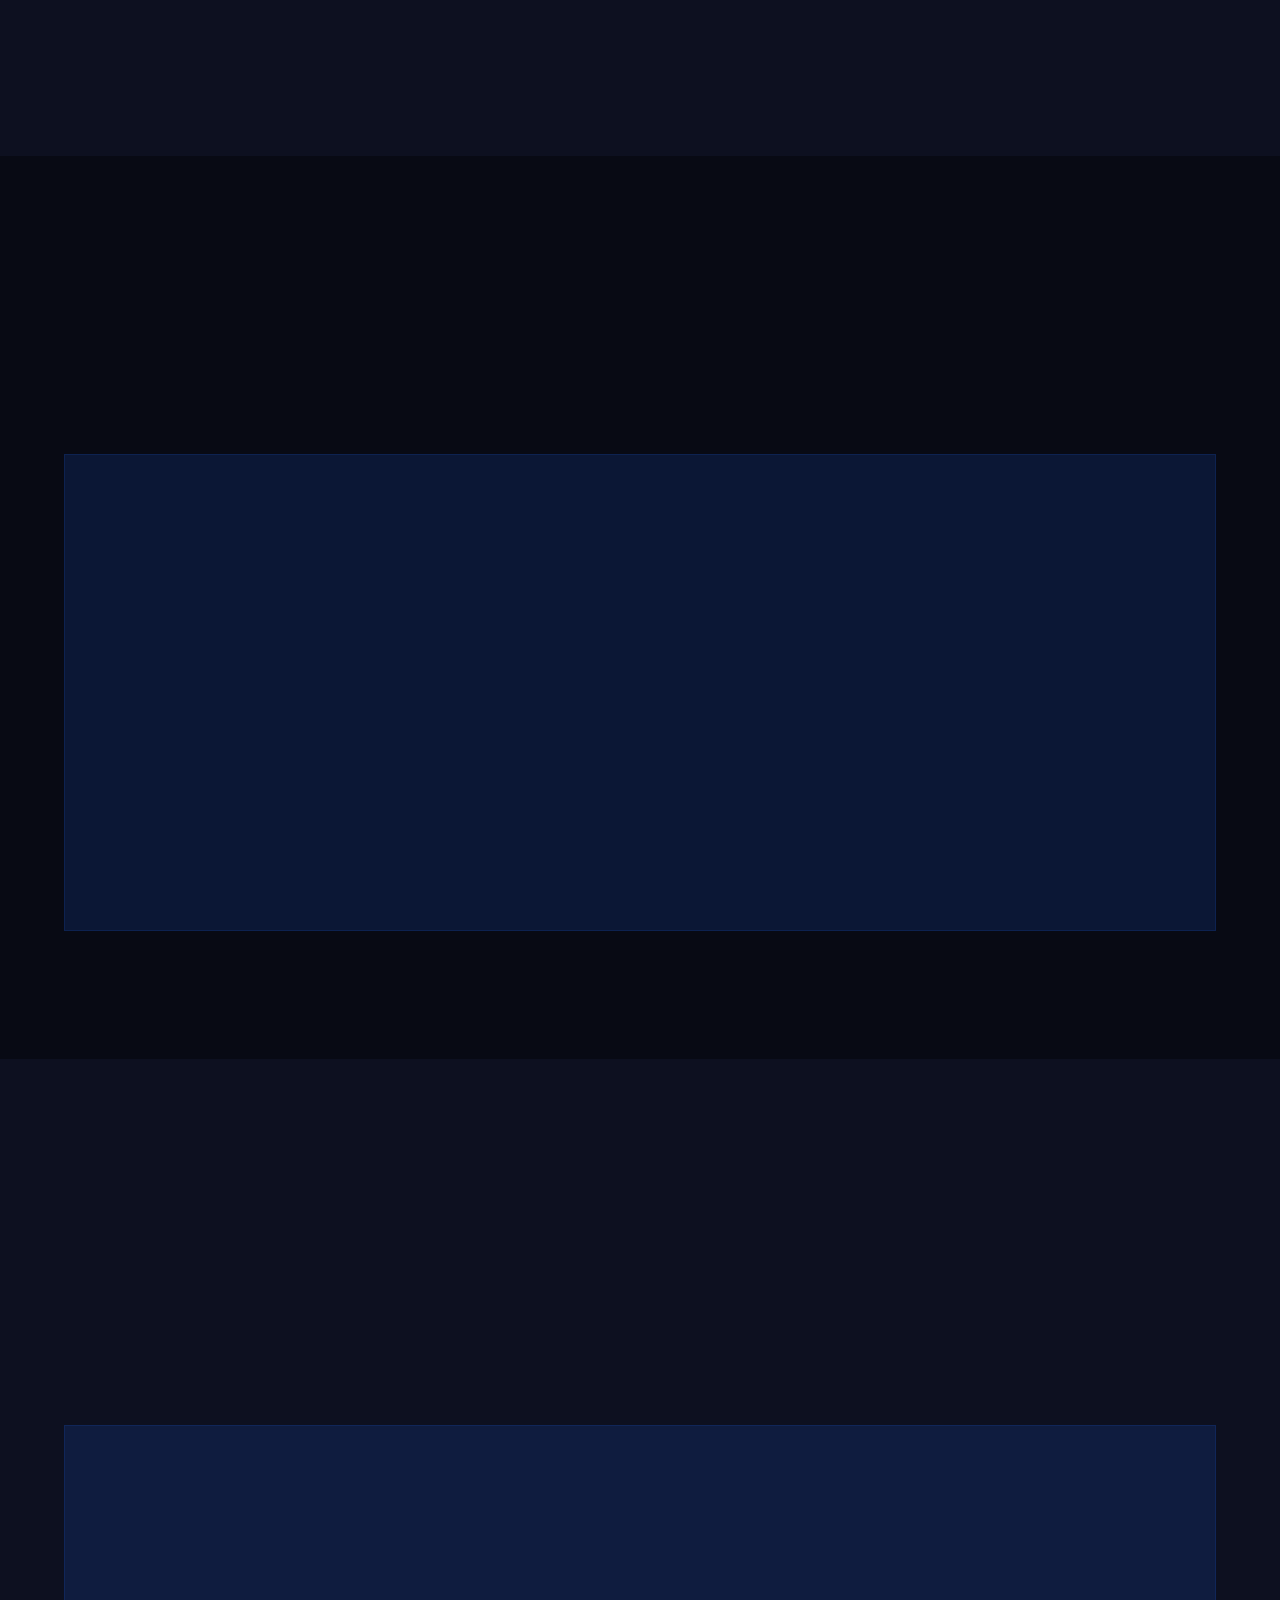
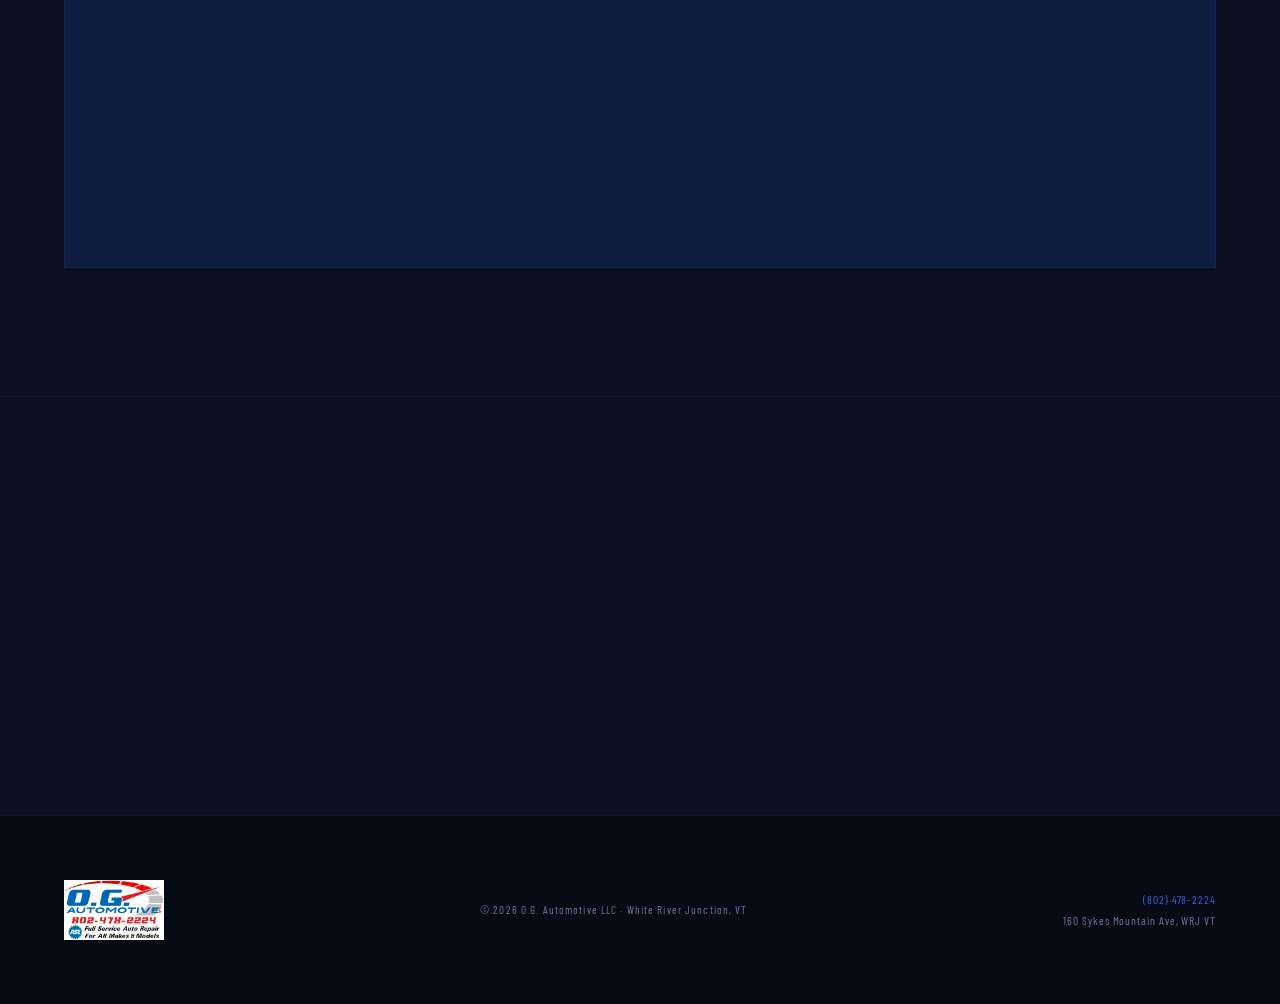
==== commit 57b771cf: "Add desktop nav links (Home, About, Services, Why Us, Contact) Nav bar now shows page links on the l" ====
--- a/about.html
+++ b/about.html
@@ -7,7 +7,7 @@
   <meta name="description" content="15+ years of honest auto repair in White River Junction, Vermont. Meet our ASE-certified team." />
   <link rel="preconnect" href="https://fonts.googleapis.com" /><link rel="preconnect" href="https://fonts.gstatic.com" crossorigin />
   <link href="https://fonts.googleapis.com/css2?family=Bebas+Neue&family=Barlow+Condensed:wght@300;400;500;600;700;800&family=Barlow:wght@300;400;500;600&display=swap" rel="stylesheet" />
-  <link rel="stylesheet" href="styles.css?v=36" />
+  <link rel="stylesheet" href="styles.css?v=37" />
   <style>
     /* ── STORY ── */
     #story { background:var(--charcoal); }
@@ -77,10 +77,13 @@
     <div class="nav-toggle" id="nav-toggle" aria-label="Toggle menu" aria-expanded="false" role="button" tabindex="0">
       <span></span><span></span><span></span>
     </div>
-        <a href="index.html" class="btn-ghost nav-btn nav-home">
-      <svg width="18" height="18" viewBox="0 0 24 24" fill="none"><path d="M3 12l9-9 9 9M5 10v9a2 2 0 002 2h10a2 2 0 002-2v-9" stroke="currentColor" stroke-width="1.5" stroke-linecap="square" stroke-linejoin="round"/><path d="M9 15h6v5H9z" stroke="currentColor" stroke-width="1.5" stroke-linecap="square"/></svg>
-      <span>Home</span>
-    </a>
+    <div class="nav-links">
+      <a href="index.html">Home</a>
+      <a href="about.html">About</a>
+      <a href="services.html">Services</a>
+      <a href="why-us.html">Why Us</a>
+      <a href="contact.html">Contact</a>
+    </div>
     <div class="nav-right">
       <a href="tel:8024782224" class="btn-ghost nav-btn">
         <svg width="18" height="18" viewBox="0 0 24 24" fill="none"><path d="M22 16.92v3a 2 2 0 01-2.18 2 19.79 19.79 0 01-8.63-3.07A19.5 19.5 0 014.99 12 19.79 19.79 0 011.93 3.41 2 2 0 013.92 1.22h3a2 2 0 012 1.72 12.84 12.84 0 00.7 2.81 2 2 0 01-.45 2.11L8.09 9.91a16 16 0 006 6l1.27-1.27a2 2 0 012.11-.45 12.84 12.84 0 002.81.7A2 2 0 0122 16.92z" stroke="currentColor" stroke-width="1.5" stroke-linecap="square"/></svg>
@@ -225,6 +228,6 @@
 
   <script src="https://cdnjs.cloudflare.com/ajax/libs/gsap/3.12.5/gsap.min.js"></script>
   <script src="https://cdnjs.cloudflare.com/ajax/libs/gsap/3.12.5/ScrollTrigger.min.js"></script>
-  <script src="main.js?v=36"></script>
+  <script src="main.js?v=37"></script>
 </body>
 </html>
--- a/styles.css
+++ b/styles.css
@@ -68,32 +68,42 @@
   border-color:var(--border);
   backdrop-filter:blur(14px);
 }
+
+/* desktop nav links */
+.nav-links {
+  display:flex; align-items:center; gap:clamp(.8rem,2vw,2rem);
+}
+.nav-links a {
+  font-family:var(--ff-ui); font-size:.72rem;
+  letter-spacing:.15em; text-transform:uppercase;
+  color:var(--muted); transition:color .2s; white-space:nowrap;
+}
+.nav-links a:hover, .nav-links a.active { color:var(--white); }
+
+/* phone on the right */
+.nav-right {
+  display:flex; align-items:center; gap:1rem;
+}
+.nav-btn {
+  font-size:.7rem; gap:.4rem;
+}
+
+/* hamburger toggle — hidden on desktop */
 .nav-toggle {
   display:none; flex-direction:column; gap:5px; cursor:pointer;
-  width:32px; height:32px; justify-content:center; grid-column:1;
+  width:32px; height:32px; justify-content:center;
   background:none; border:none; padding:4px;
 }
 .nav-toggle span { width:100%; height:2px; background:var(--white); transition:all .3s; border-radius:1px; display:block; }
 .nav-toggle.open span:nth-child(1) { transform:rotate(45deg) translate(8px,8px); }
 .nav-toggle.open span:nth-child(2) { opacity:0; }
 .nav-toggle.open span:nth-child(3) { transform:rotate(-45deg) translate(7px,-7px); }
-@media (max-width:768px) { .nav-toggle { display:flex; } }
-
-@media (min-width:861px) { nav { display:none !important; } }
-
-.nav-right {
-  display:flex; align-items:center; gap:1rem;
-}
-.nav-btn {
-  font-size:.7rem; gap:.4rem;
-}
-.nav-cta {
-  font-family:var(--ff-ui); font-size:.78rem;
-  letter-spacing:.12em; text-transform:uppercase; font-weight:700;
-  color:var(--white); background:var(--red); white-space:nowrap;
-  padding:.55rem 1.4rem; transition:background .2s;
-}
-.nav-cta:hover { background:var(--red-light); }
+
+@media (max-width:860px) {
+  .nav-links { display:none; }
+  .nav-right { display:none; }
+  .nav-toggle { display:flex; }
+}
 
 /* mobile full-screen overlay — display:none is the ONLY reliable hide */
 .nav-mobile {
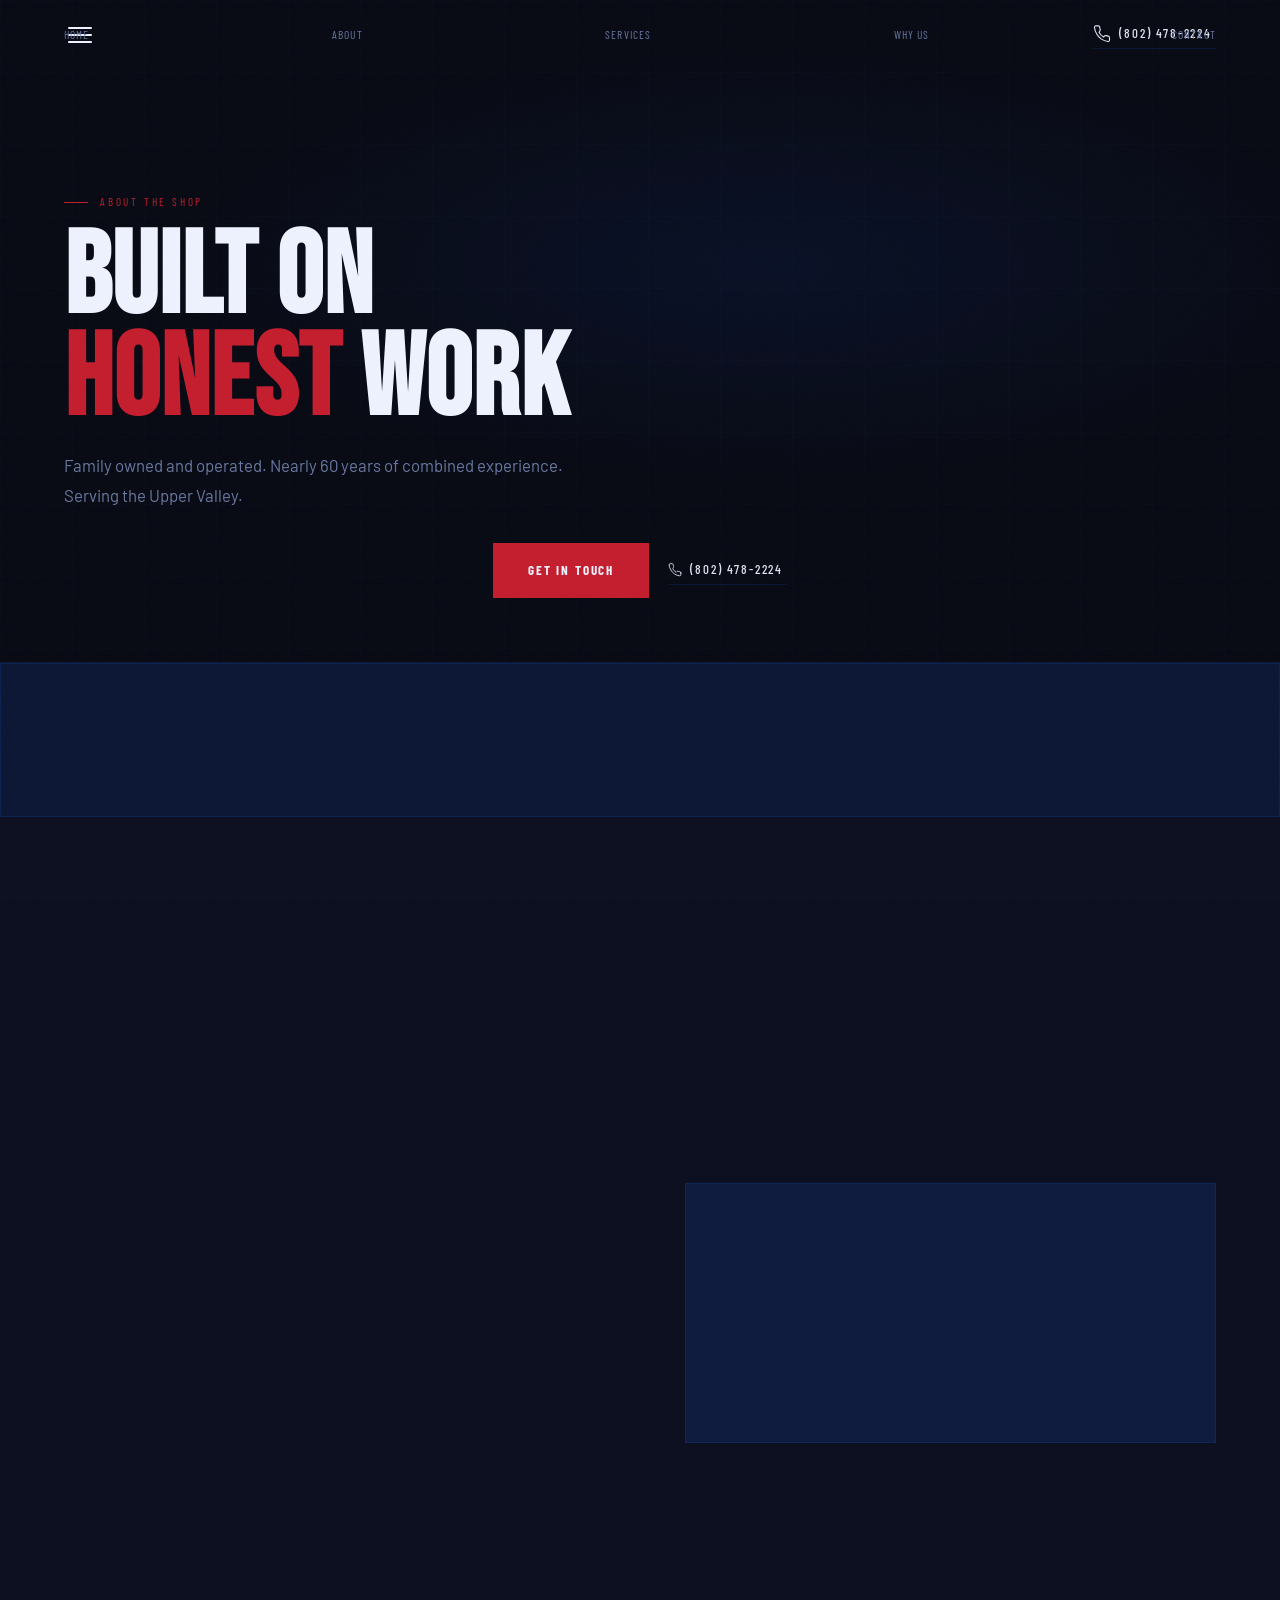
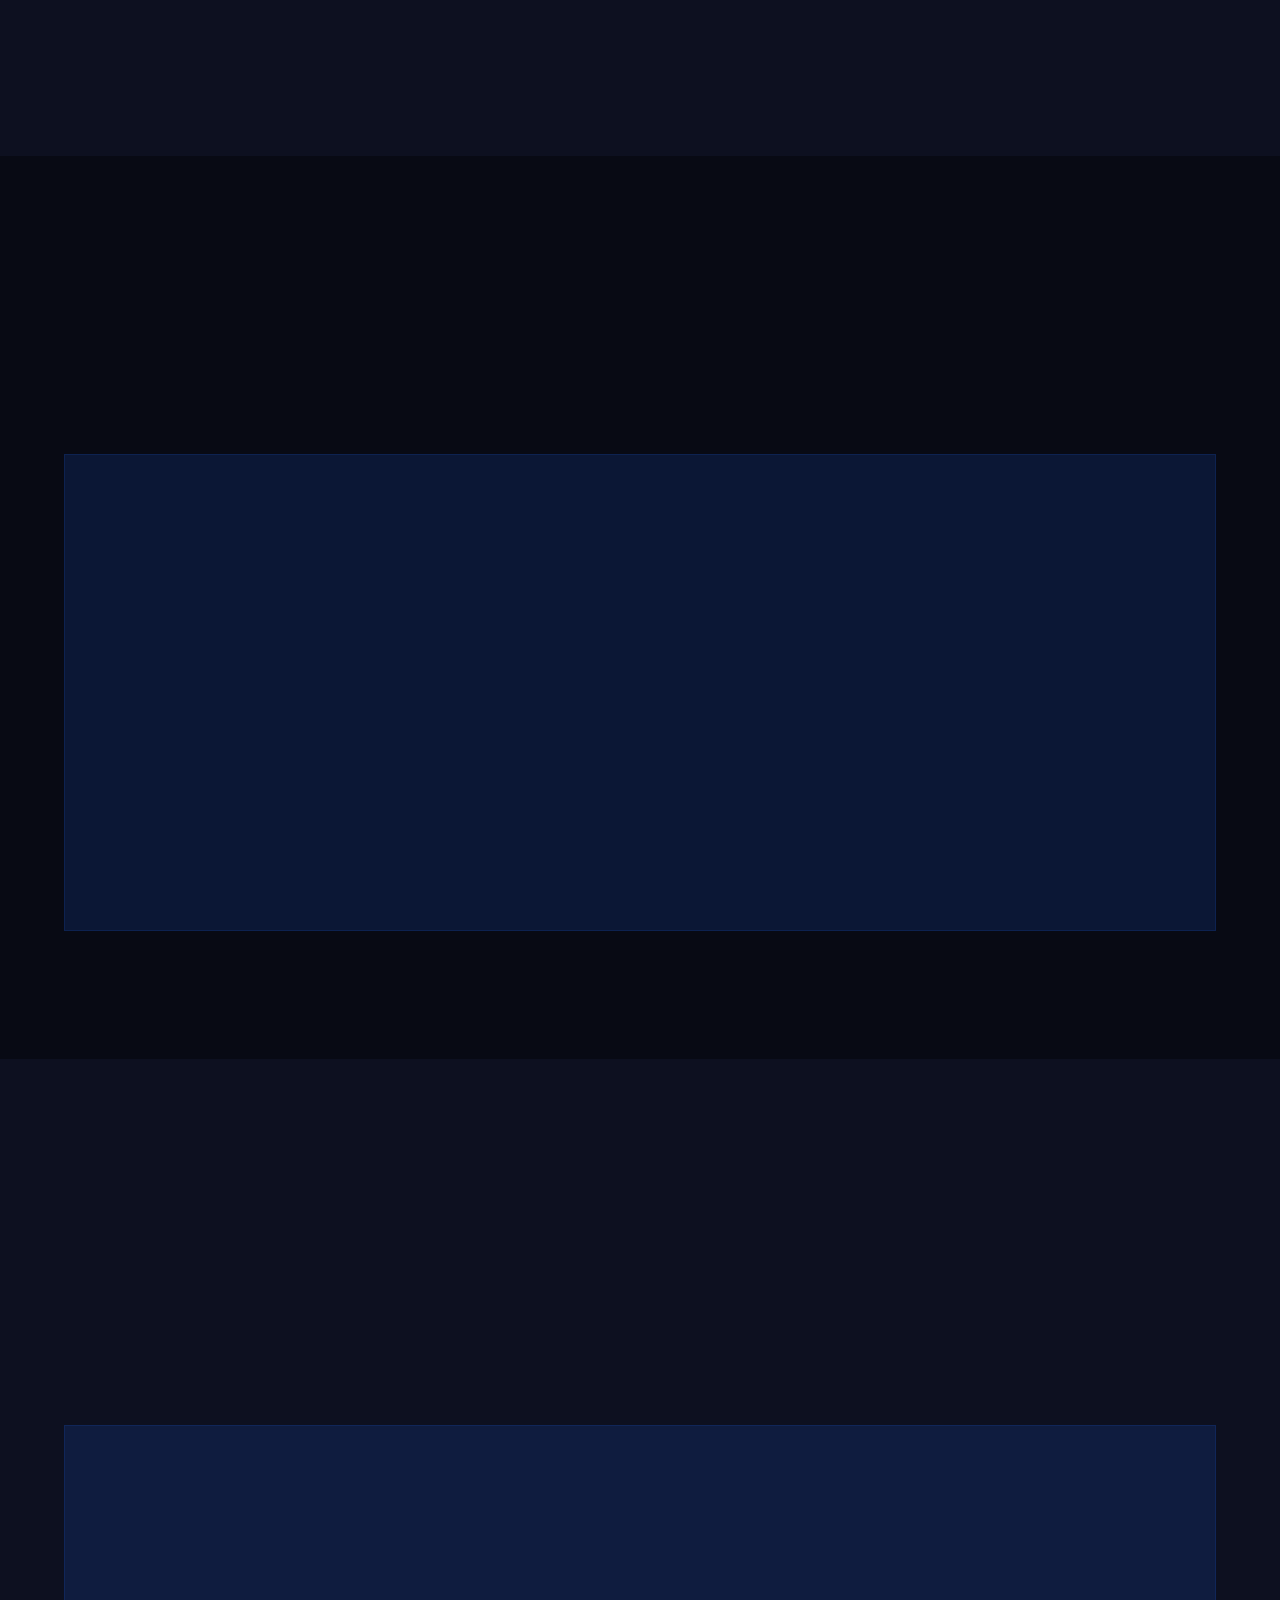
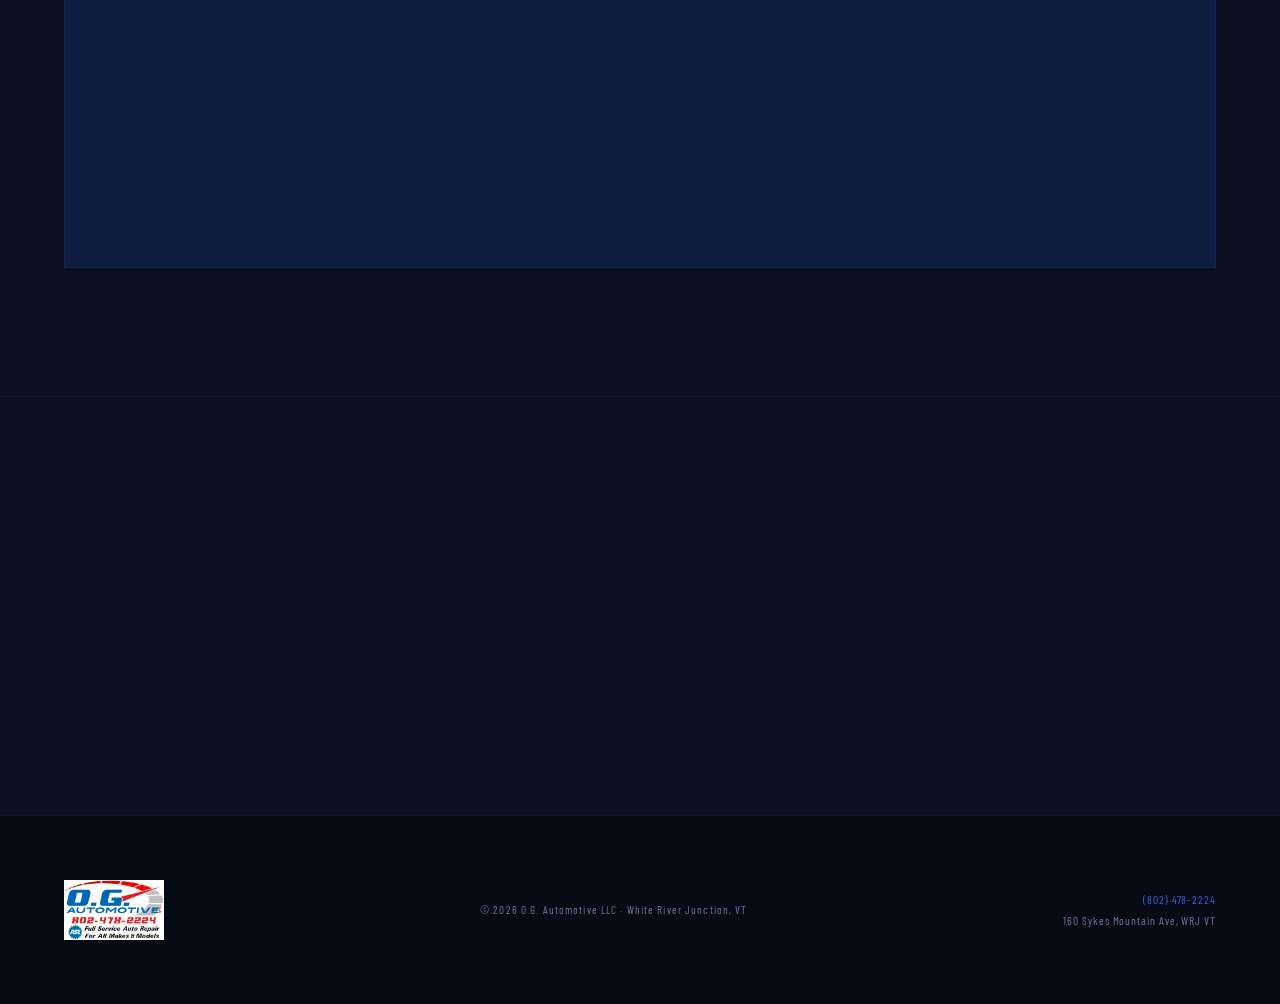
==== commit 51c91831: "Use hamburger menu on all screen sizes including desktop Removed inline nav links. Hamburger toggle " ====
--- a/about.html
+++ b/about.html
@@ -7,7 +7,7 @@
   <meta name="description" content="15+ years of honest auto repair in White River Junction, Vermont. Meet our ASE-certified team." />
   <link rel="preconnect" href="https://fonts.googleapis.com" /><link rel="preconnect" href="https://fonts.gstatic.com" crossorigin />
   <link href="https://fonts.googleapis.com/css2?family=Bebas+Neue&family=Barlow+Condensed:wght@300;400;500;600;700;800&family=Barlow:wght@300;400;500;600&display=swap" rel="stylesheet" />
-  <link rel="stylesheet" href="styles.css?v=37" />
+  <link rel="stylesheet" href="styles.css?v=38" />
   <style>
     /* ── STORY ── */
     #story { background:var(--charcoal); }
@@ -77,13 +77,6 @@
     <div class="nav-toggle" id="nav-toggle" aria-label="Toggle menu" aria-expanded="false" role="button" tabindex="0">
       <span></span><span></span><span></span>
     </div>
-    <div class="nav-links">
-      <a href="index.html">Home</a>
-      <a href="about.html">About</a>
-      <a href="services.html">Services</a>
-      <a href="why-us.html">Why Us</a>
-      <a href="contact.html">Contact</a>
-    </div>
     <div class="nav-right">
       <a href="tel:8024782224" class="btn-ghost nav-btn">
         <svg width="18" height="18" viewBox="0 0 24 24" fill="none"><path d="M22 16.92v3a 2 2 0 01-2.18 2 19.79 19.79 0 01-8.63-3.07A19.5 19.5 0 014.99 12 19.79 19.79 0 011.93 3.41 2 2 0 013.92 1.22h3a2 2 0 012 1.72 12.84 12.84 0 00.7 2.81 2 2 0 01-.45 2.11L8.09 9.91a16 16 0 006 6l1.27-1.27a2 2 0 012.11-.45 12.84 12.84 0 002.81.7A2 2 0 0122 16.92z" stroke="currentColor" stroke-width="1.5" stroke-linecap="square"/></svg>
@@ -228,6 +221,6 @@
 
   <script src="https://cdnjs.cloudflare.com/ajax/libs/gsap/3.12.5/gsap.min.js"></script>
   <script src="https://cdnjs.cloudflare.com/ajax/libs/gsap/3.12.5/ScrollTrigger.min.js"></script>
-  <script src="main.js?v=37"></script>
+  <script src="main.js?v=38"></script>
 </body>
 </html>
--- a/styles.css
+++ b/styles.css
@@ -69,17 +69,6 @@
   backdrop-filter:blur(14px);
 }
 
-/* desktop nav links */
-.nav-links {
-  display:flex; align-items:center; gap:clamp(.8rem,2vw,2rem);
-}
-.nav-links a {
-  font-family:var(--ff-ui); font-size:.72rem;
-  letter-spacing:.15em; text-transform:uppercase;
-  color:var(--muted); transition:color .2s; white-space:nowrap;
-}
-.nav-links a:hover, .nav-links a.active { color:var(--white); }
-
 /* phone on the right */
 .nav-right {
   display:flex; align-items:center; gap:1rem;
@@ -88,9 +77,9 @@
   font-size:.7rem; gap:.4rem;
 }
 
-/* hamburger toggle — hidden on desktop */
+/* hamburger toggle — always visible */
 .nav-toggle {
-  display:none; flex-direction:column; gap:5px; cursor:pointer;
+  display:flex; flex-direction:column; gap:5px; cursor:pointer;
   width:32px; height:32px; justify-content:center;
   background:none; border:none; padding:4px;
 }
@@ -98,12 +87,6 @@
 .nav-toggle.open span:nth-child(1) { transform:rotate(45deg) translate(8px,8px); }
 .nav-toggle.open span:nth-child(2) { opacity:0; }
 .nav-toggle.open span:nth-child(3) { transform:rotate(-45deg) translate(7px,-7px); }
-
-@media (max-width:860px) {
-  .nav-links { display:none; }
-  .nav-right { display:none; }
-  .nav-toggle { display:flex; }
-}
 
 /* mobile full-screen overlay — display:none is the ONLY reliable hide */
 .nav-mobile {
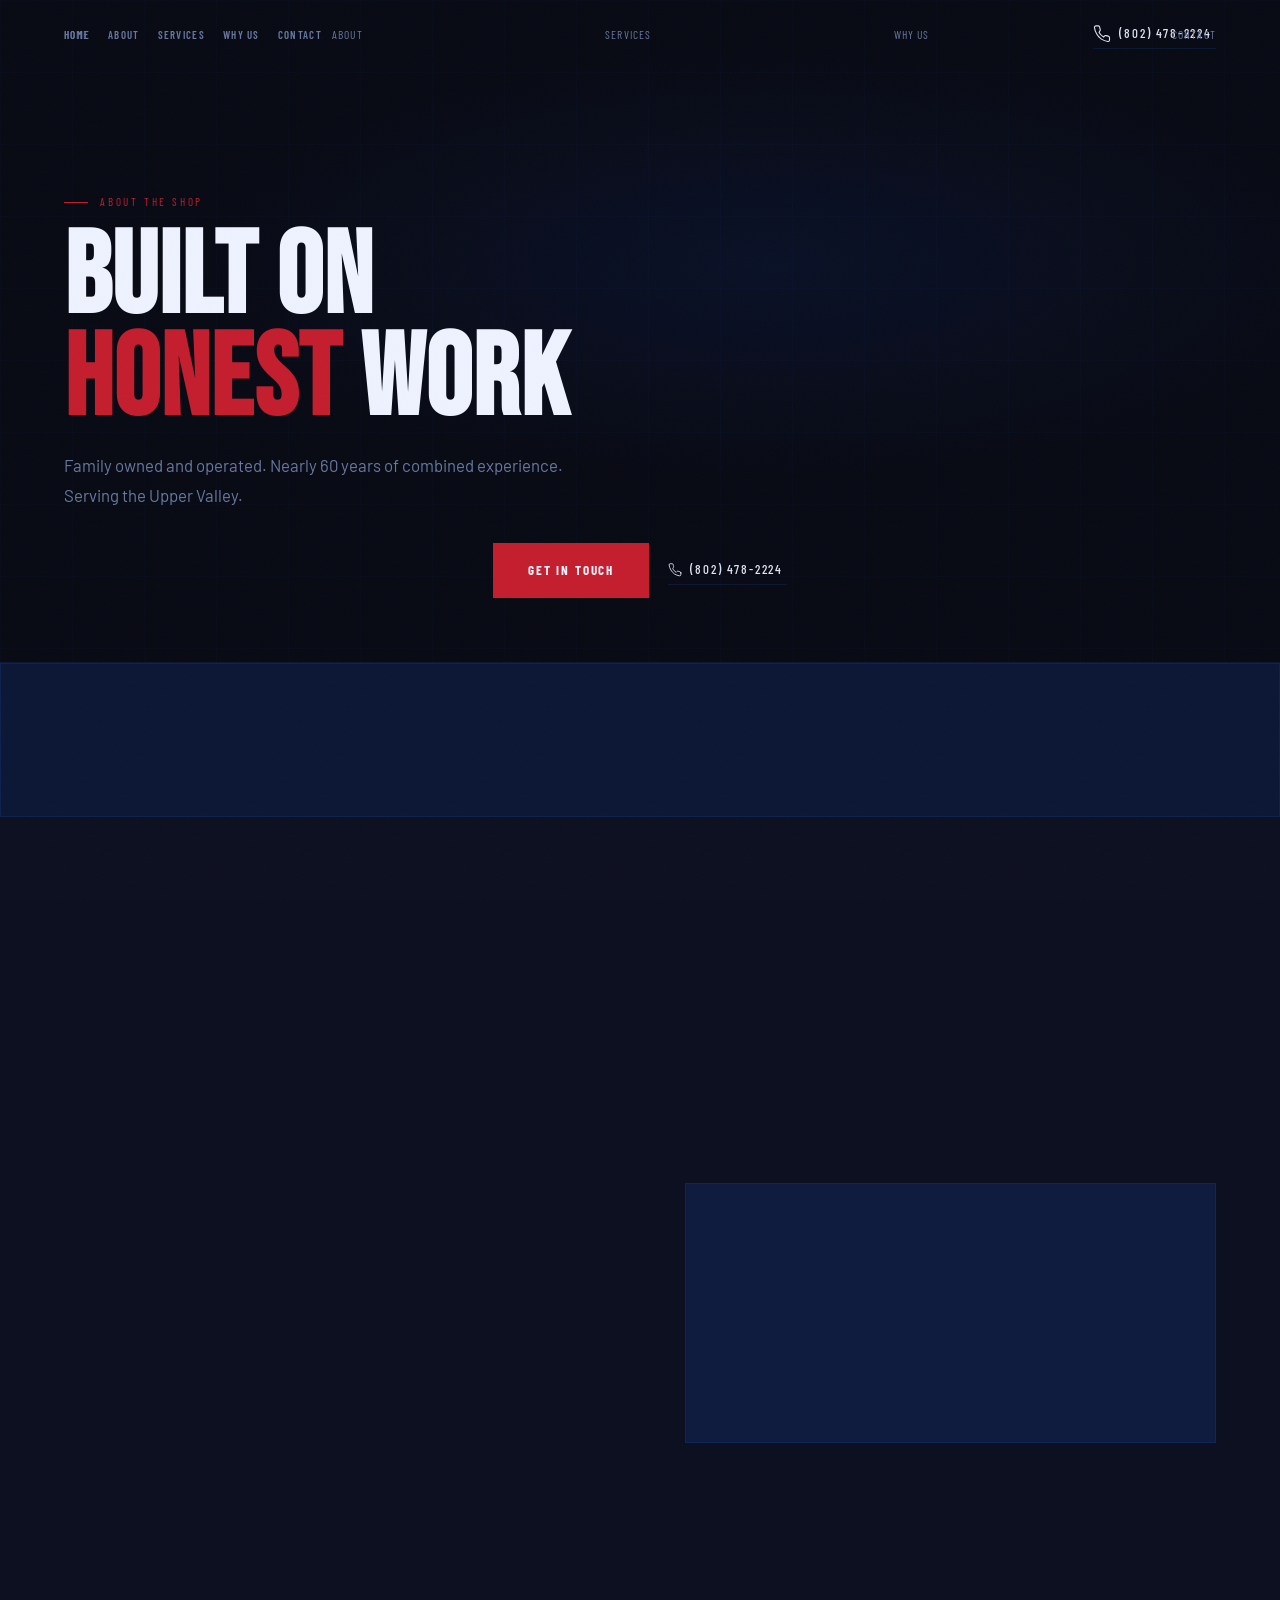
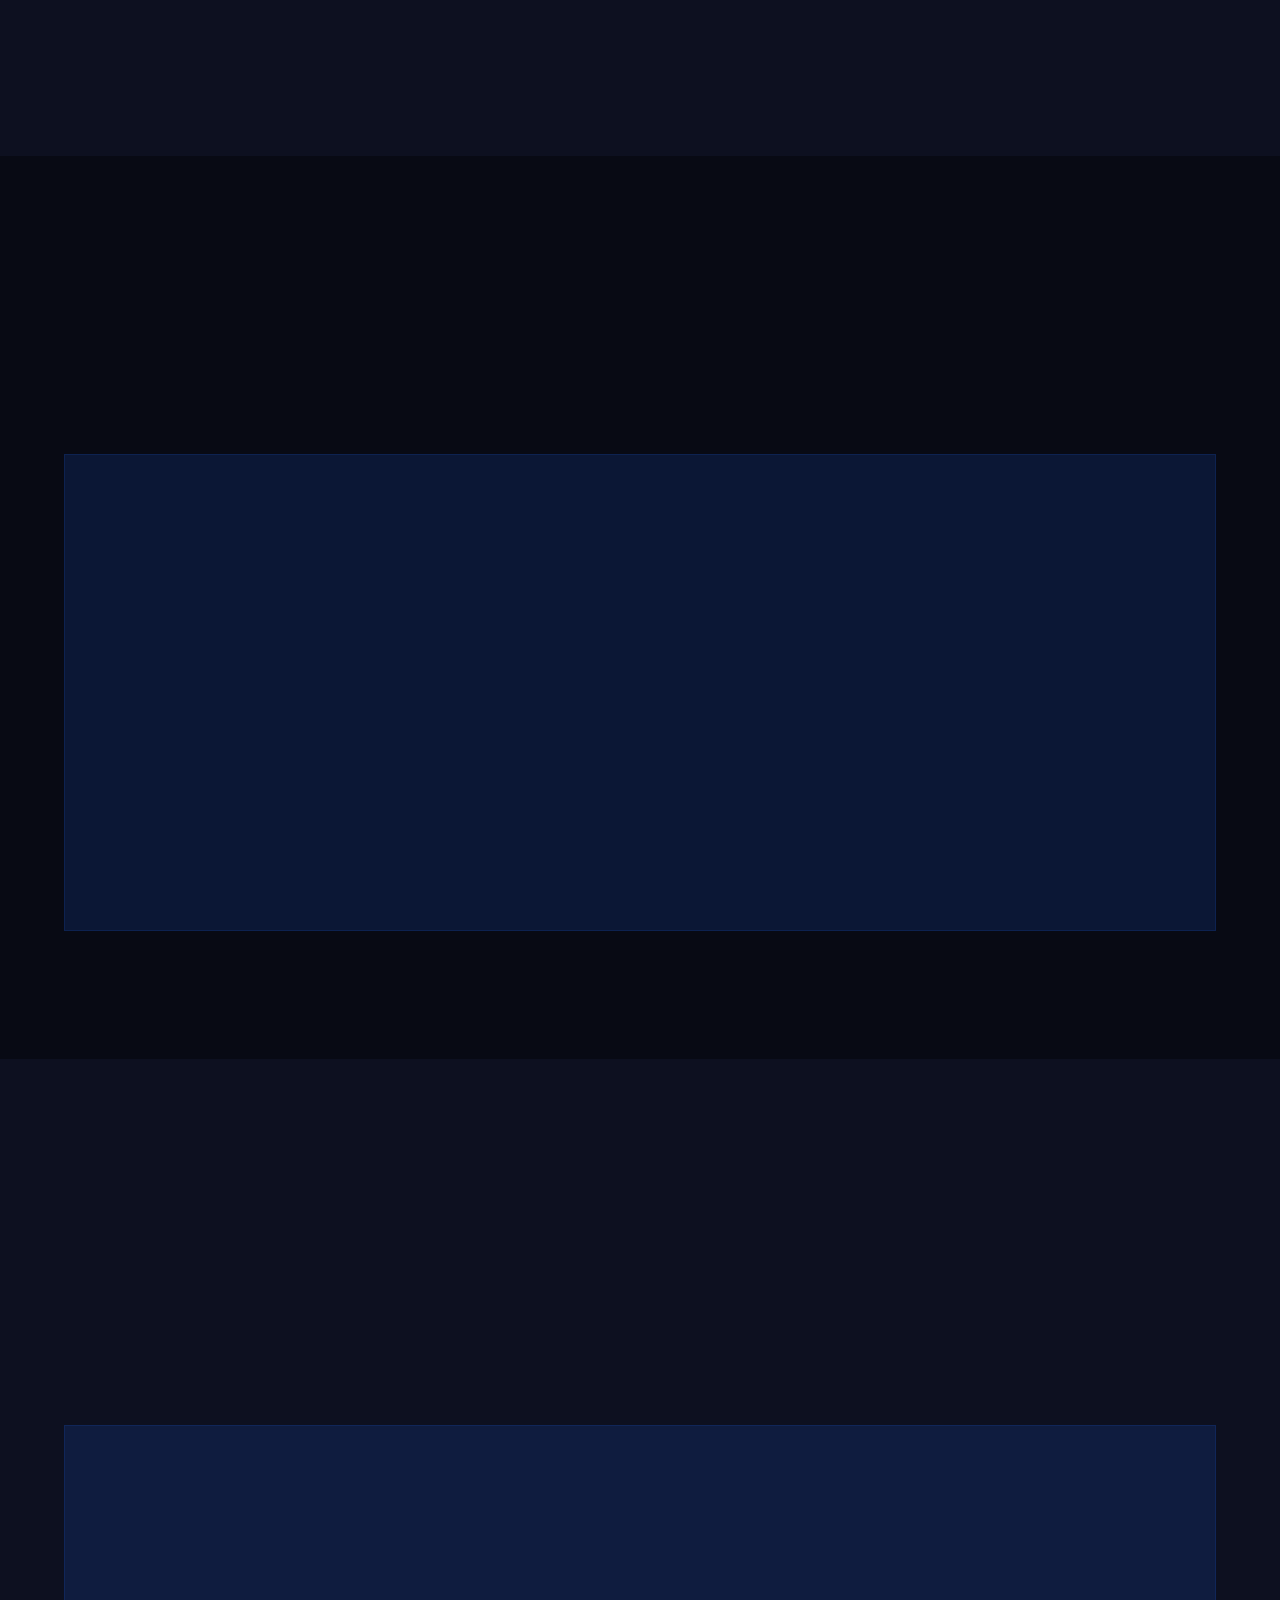
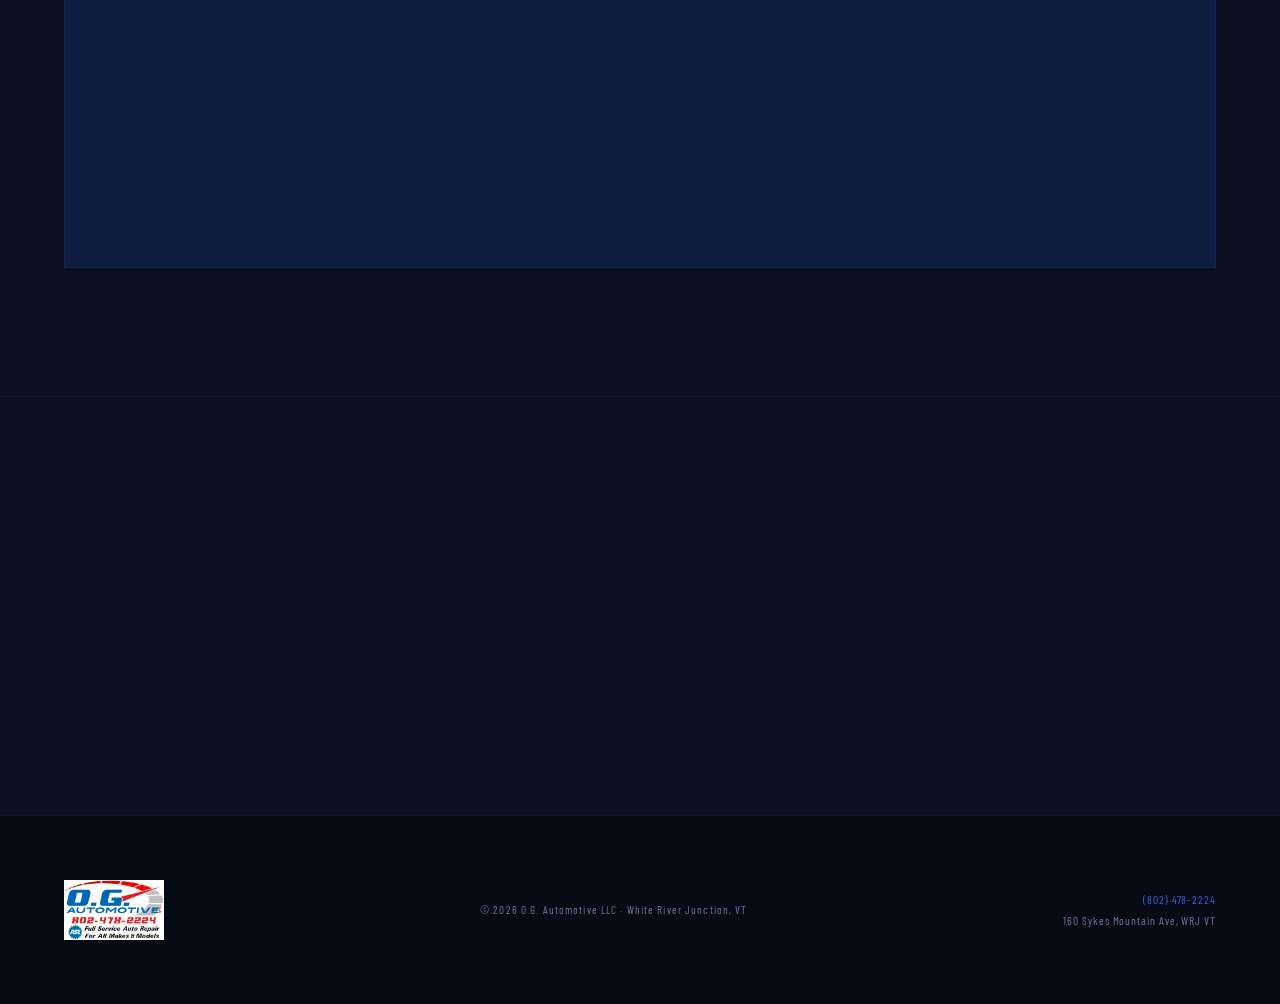
==== commit af91d510: "Fix desktop nav: inline links, hide hamburger above 860px Made-with: Cursor" ====
--- a/about.html
+++ b/about.html
@@ -7,7 +7,7 @@
   <meta name="description" content="15+ years of honest auto repair in White River Junction, Vermont. Meet our ASE-certified team." />
   <link rel="preconnect" href="https://fonts.googleapis.com" /><link rel="preconnect" href="https://fonts.gstatic.com" crossorigin />
   <link href="https://fonts.googleapis.com/css2?family=Bebas+Neue&family=Barlow+Condensed:wght@300;400;500;600;700;800&family=Barlow:wght@300;400;500;600&display=swap" rel="stylesheet" />
-  <link rel="stylesheet" href="styles.css?v=38" />
+  <link rel="stylesheet" href="styles.css?v=39" />
   <style>
     /* ── STORY ── */
     #story { background:var(--charcoal); }
@@ -77,6 +77,13 @@
     <div class="nav-toggle" id="nav-toggle" aria-label="Toggle menu" aria-expanded="false" role="button" tabindex="0">
       <span></span><span></span><span></span>
     </div>
+    <div class="nav-links">
+      <a href="index.html">Home</a>
+      <a href="about.html">About</a>
+      <a href="services.html">Services</a>
+      <a href="why-us.html">Why Us</a>
+      <a href="contact.html">Contact</a>
+    </div>
     <div class="nav-right">
       <a href="tel:8024782224" class="btn-ghost nav-btn">
         <svg width="18" height="18" viewBox="0 0 24 24" fill="none"><path d="M22 16.92v3a 2 2 0 01-2.18 2 19.79 19.79 0 01-8.63-3.07A19.5 19.5 0 014.99 12 19.79 19.79 0 011.93 3.41 2 2 0 013.92 1.22h3a2 2 0 012 1.72 12.84 12.84 0 00.7 2.81 2 2 0 01-.45 2.11L8.09 9.91a16 16 0 006 6l1.27-1.27a2 2 0 012.11-.45 12.84 12.84 0 002.81.7A2 2 0 0122 16.92z" stroke="currentColor" stroke-width="1.5" stroke-linecap="square"/></svg>
@@ -221,6 +228,6 @@
 
   <script src="https://cdnjs.cloudflare.com/ajax/libs/gsap/3.12.5/gsap.min.js"></script>
   <script src="https://cdnjs.cloudflare.com/ajax/libs/gsap/3.12.5/ScrollTrigger.min.js"></script>
-  <script src="main.js?v=38"></script>
+  <script src="main.js?v=39"></script>
 </body>
 </html>
--- a/styles.css
+++ b/styles.css
@@ -59,9 +59,11 @@
   display:flex;
   justify-content:space-between;
   align-items:center;
+  gap:clamp(.75rem,2vw,1.5rem);
   padding:0 clamp(1.5rem,5vw,4rem); height:70px;
   border-bottom:1px solid transparent;
   transition:background .4s,border-color .4s,backdrop-filter .4s;
+  flex-wrap:nowrap;
 }
 nav.scrolled {
   background:rgba(8,10,20,.94);
@@ -69,17 +71,35 @@
   backdrop-filter:blur(14px);
 }
 
+.nav-links {
+  display:flex; align-items:center; flex-wrap:nowrap;
+  gap:clamp(.65rem,1.4vw,1.35rem);
+  min-width:0;
+}
+.nav-links a {
+  font-family:var(--ff-ui); font-size:.68rem; font-weight:600;
+  letter-spacing:.12em; text-transform:uppercase; color:var(--muted);
+  white-space:nowrap; transition:color .2s;
+}
+.nav-links a:hover,
+.nav-links a:focus-visible { color:var(--white); outline:none; }
+.nav-links a.active { color:var(--red); }
+
 /* phone on the right */
 .nav-right {
   display:flex; align-items:center; gap:1rem;
+  flex-shrink:0;
 }
 .nav-btn {
   font-size:.7rem; gap:.4rem;
-}
-
-/* hamburger toggle — always visible */
+  white-space:nowrap;
+}
+
+/* hamburger — mobile only */
 .nav-toggle {
-  display:flex; flex-direction:column; gap:5px; cursor:pointer;
+  display:none;
+  flex-direction:column; gap:5px; cursor:pointer;
+  flex-shrink:0;
   width:32px; height:32px; justify-content:center;
   background:none; border:none; padding:4px;
 }
@@ -94,7 +114,7 @@
   position:fixed; top:0; left:0; width:100%; height:100%; z-index:800;
   background:var(--bg);
   flex-direction:column; align-items:center; justify-content:center;
-  gap:2rem;
+  gap:2rem; padding-top:5rem;
   visibility:hidden !important;
   pointer-events:none !important;
 }
@@ -116,8 +136,13 @@
 
 @media (max-width:860px) {
   nav { justify-content:space-between; }
-  .nav-links,.nav-cta { display:none; }
+  .nav-links,.nav-cta { display:none !important; }
   .nav-toggle { display:flex; }
+}
+
+@media (min-width:861px) and (max-width:1024px) {
+  .nav-links { gap:.55rem; }
+  .nav-links a { font-size:.62rem; letter-spacing:.08em; }
 }
 
 /* ── CAR ANIMATION ─────────────────────────────────────── */
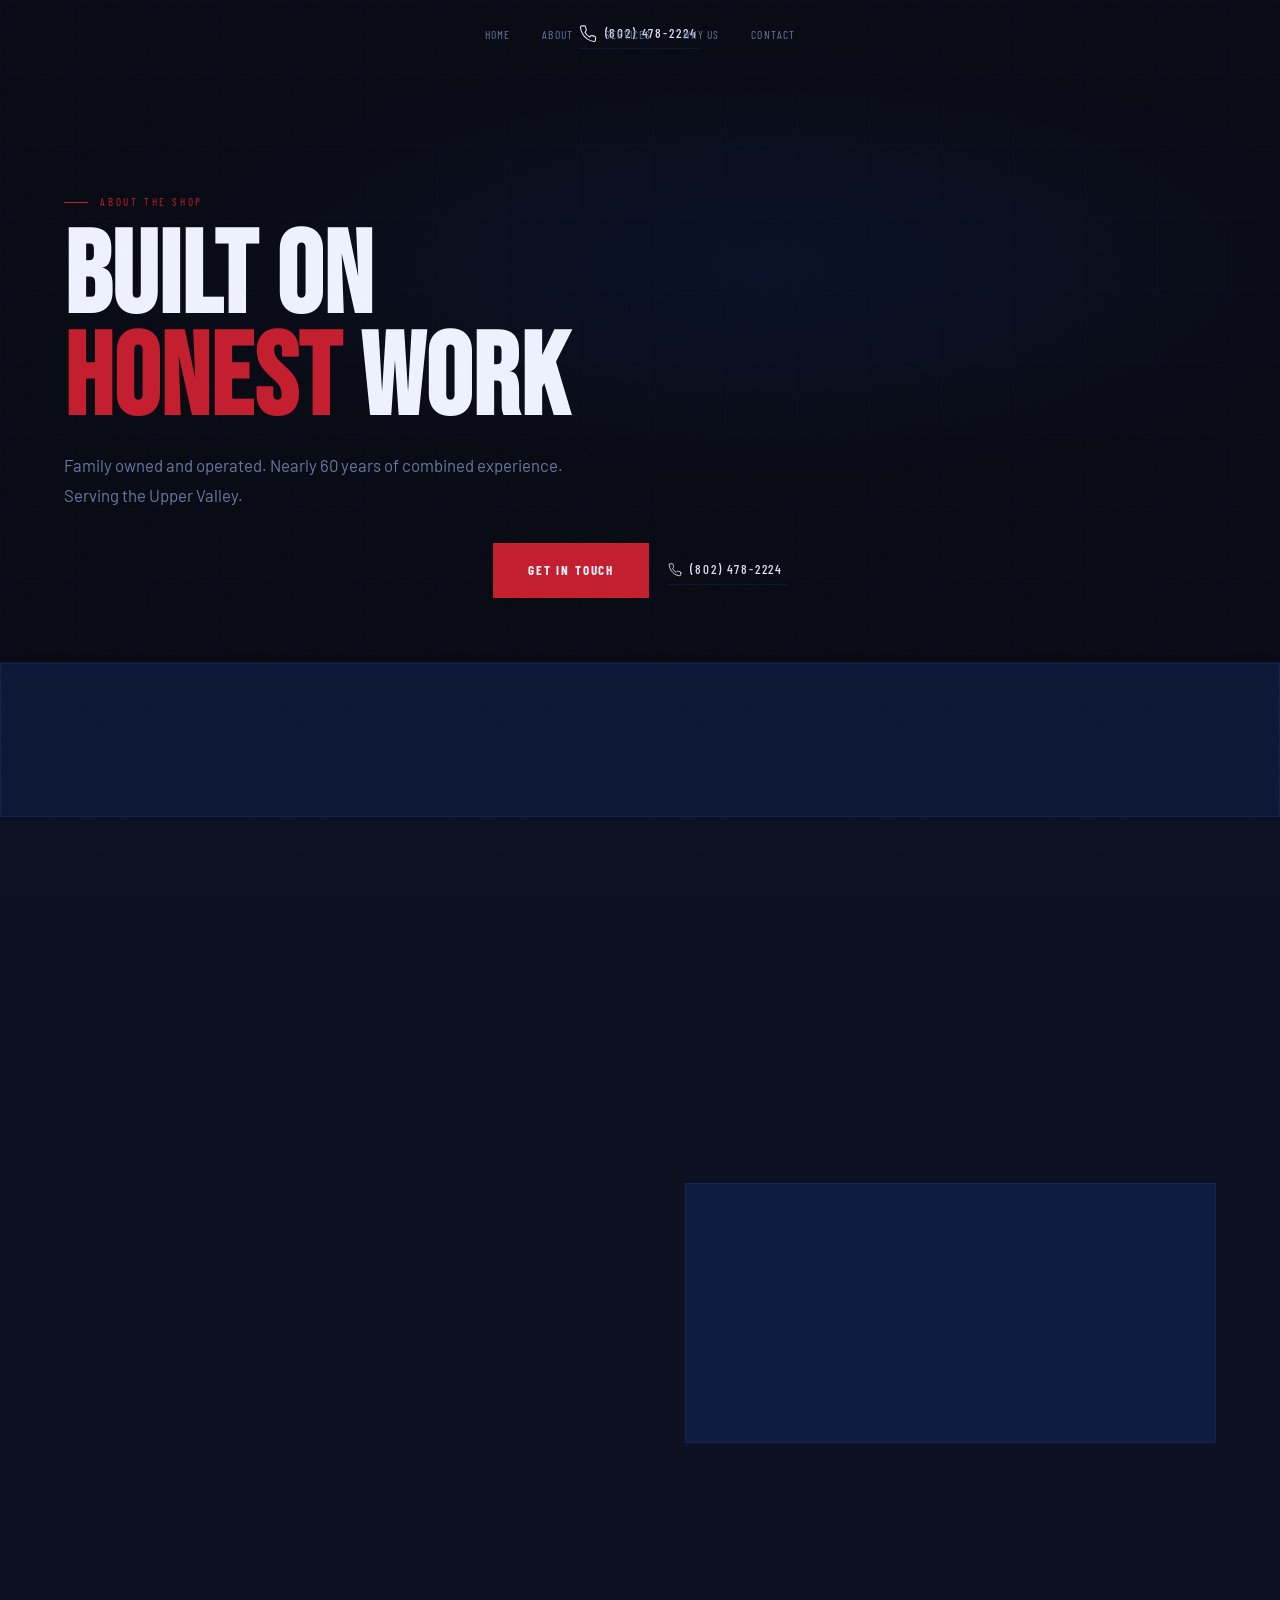
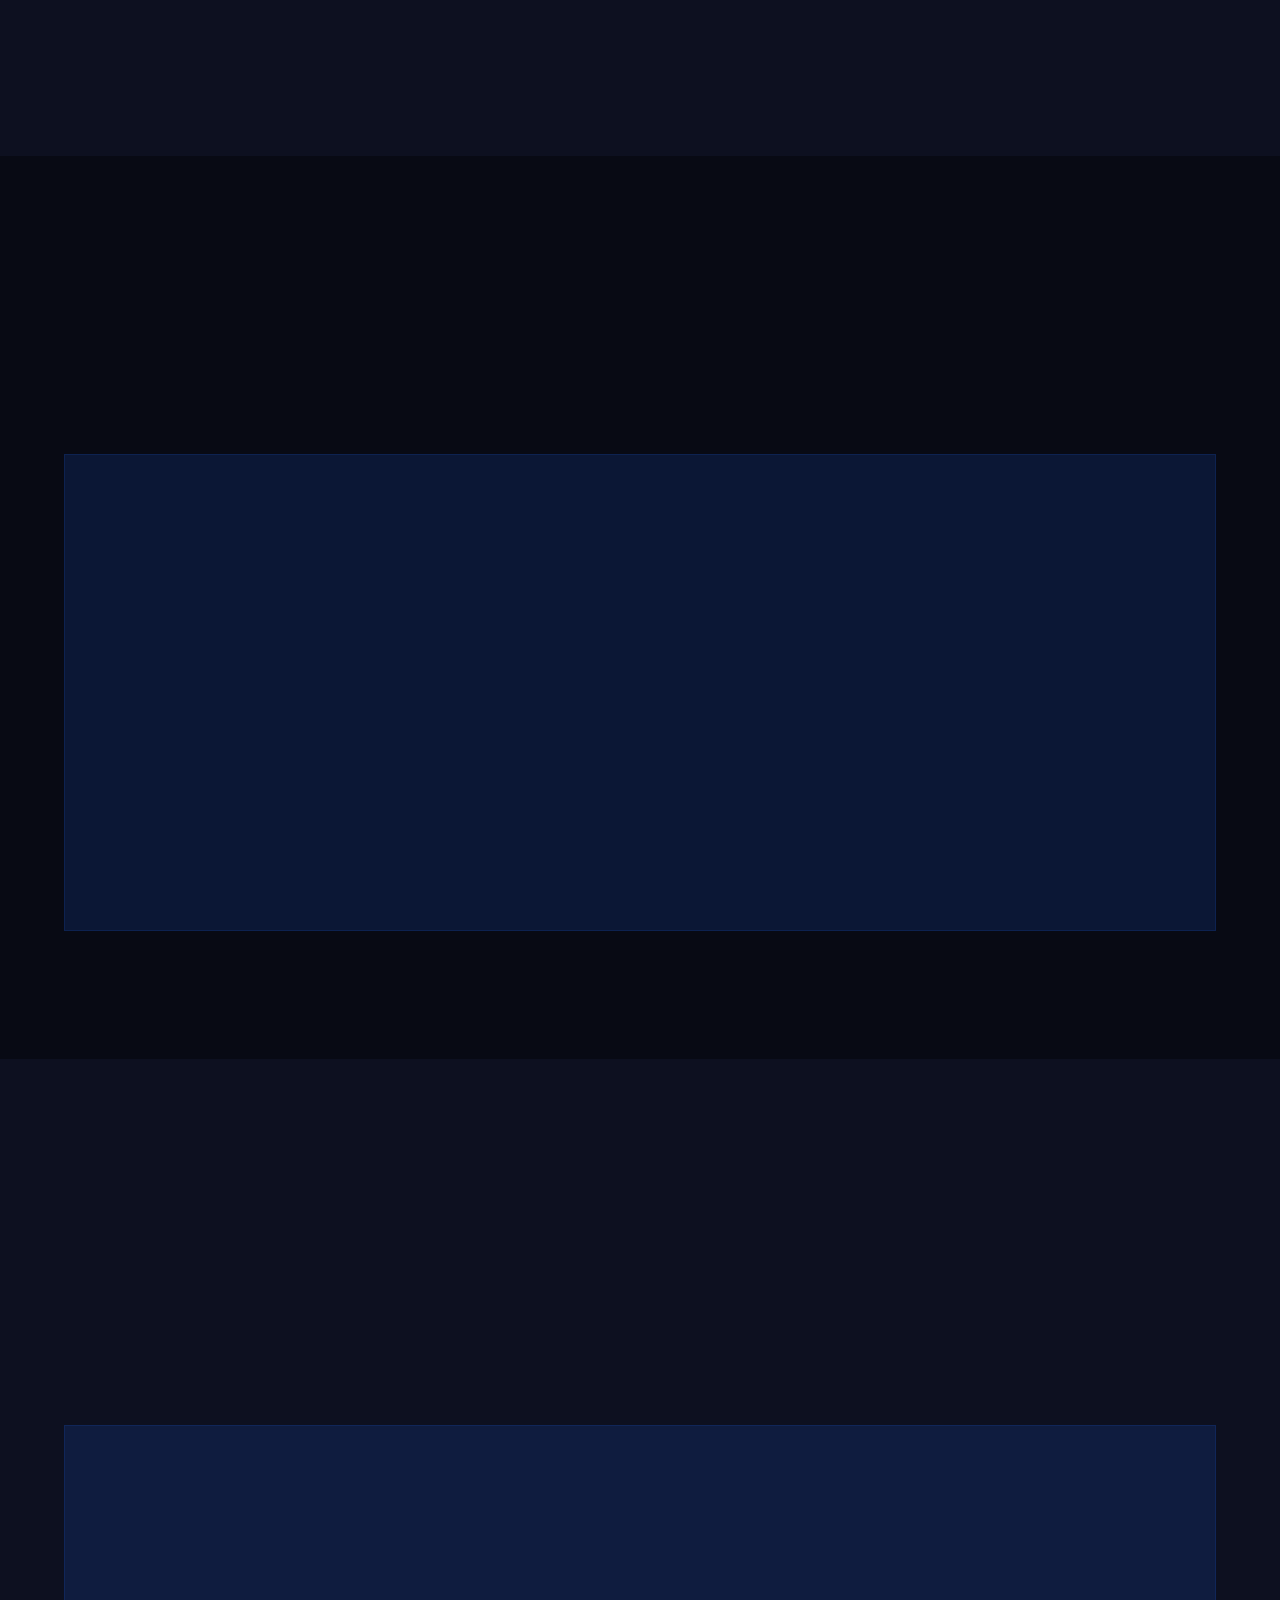
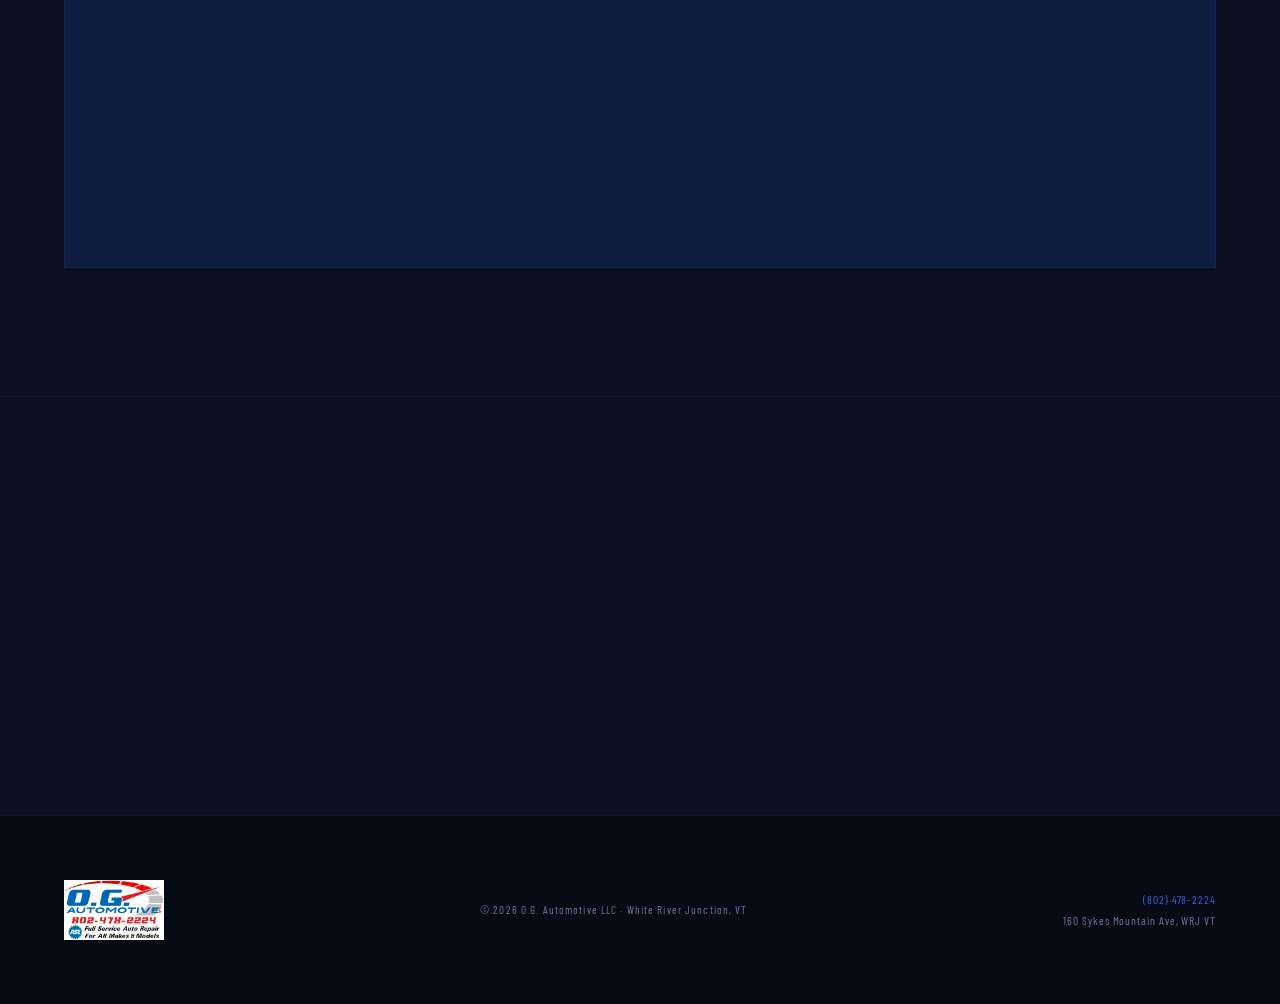
==== commit 09bce253: "Center nav controls; remove duplicate desktop link row Made-with: Cursor" ====
--- a/about.html
+++ b/about.html
@@ -77,13 +77,6 @@
     <div class="nav-toggle" id="nav-toggle" aria-label="Toggle menu" aria-expanded="false" role="button" tabindex="0">
       <span></span><span></span><span></span>
     </div>
-    <div class="nav-links">
-      <a href="index.html">Home</a>
-      <a href="about.html">About</a>
-      <a href="services.html">Services</a>
-      <a href="why-us.html">Why Us</a>
-      <a href="contact.html">Contact</a>
-    </div>
     <div class="nav-right">
       <a href="tel:8024782224" class="btn-ghost nav-btn">
         <svg width="18" height="18" viewBox="0 0 24 24" fill="none"><path d="M22 16.92v3a 2 2 0 01-2.18 2 19.79 19.79 0 01-8.63-3.07A19.5 19.5 0 014.99 12 19.79 19.79 0 011.93 3.41 2 2 0 013.92 1.22h3a2 2 0 012 1.72 12.84 12.84 0 00.7 2.81 2 2 0 01-.45 2.11L8.09 9.91a16 16 0 006 6l1.27-1.27a2 2 0 012.11-.45 12.84 12.84 0 002.81.7A2 2 0 0122 16.92z" stroke="currentColor" stroke-width="1.5" stroke-linecap="square"/></svg>
--- a/styles.css
+++ b/styles.css
@@ -57,9 +57,9 @@
 nav {
   position:fixed; top:0; left:0; right:0; z-index:900;
   display:flex;
-  justify-content:space-between;
+  justify-content:center;
   align-items:center;
-  gap:clamp(.75rem,2vw,1.5rem);
+  gap:clamp(1rem,4vw,2.25rem);
   padding:0 clamp(1.5rem,5vw,4rem); height:70px;
   border-bottom:1px solid transparent;
   transition:background .4s,border-color .4s,backdrop-filter .4s;
@@ -71,21 +71,7 @@
   backdrop-filter:blur(14px);
 }
 
-.nav-links {
-  display:flex; align-items:center; flex-wrap:nowrap;
-  gap:clamp(.65rem,1.4vw,1.35rem);
-  min-width:0;
-}
-.nav-links a {
-  font-family:var(--ff-ui); font-size:.68rem; font-weight:600;
-  letter-spacing:.12em; text-transform:uppercase; color:var(--muted);
-  white-space:nowrap; transition:color .2s;
-}
-.nav-links a:hover,
-.nav-links a:focus-visible { color:var(--white); outline:none; }
-.nav-links a.active { color:var(--red); }
-
-/* phone on the right */
+/* phone */
 .nav-right {
   display:flex; align-items:center; gap:1rem;
   flex-shrink:0;
@@ -135,14 +121,7 @@
 .nav-mobile a:hover { color:var(--red); }
 
 @media (max-width:860px) {
-  nav { justify-content:space-between; }
-  .nav-links,.nav-cta { display:none !important; }
   .nav-toggle { display:flex; }
-}
-
-@media (min-width:861px) and (max-width:1024px) {
-  .nav-links { gap:.55rem; }
-  .nav-links a { font-size:.62rem; letter-spacing:.08em; }
 }
 
 /* ── CAR ANIMATION ─────────────────────────────────────── */
